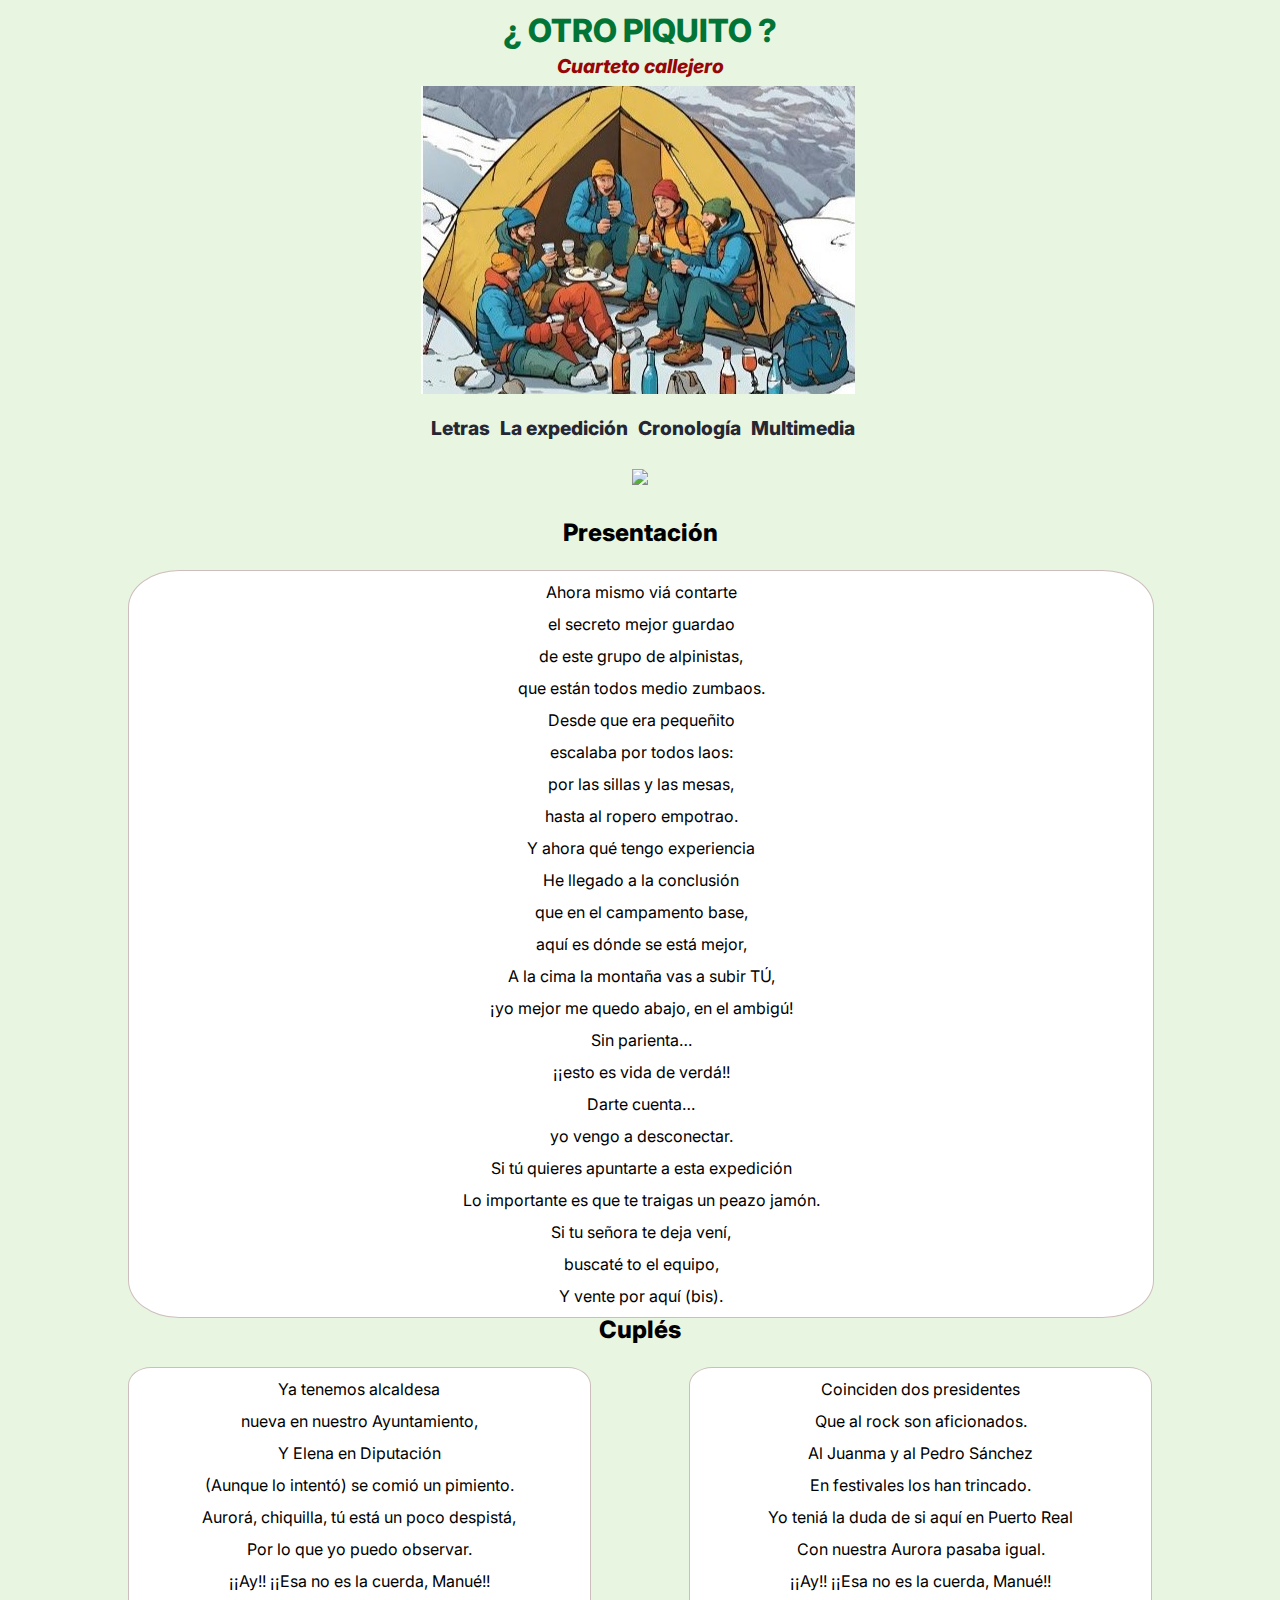
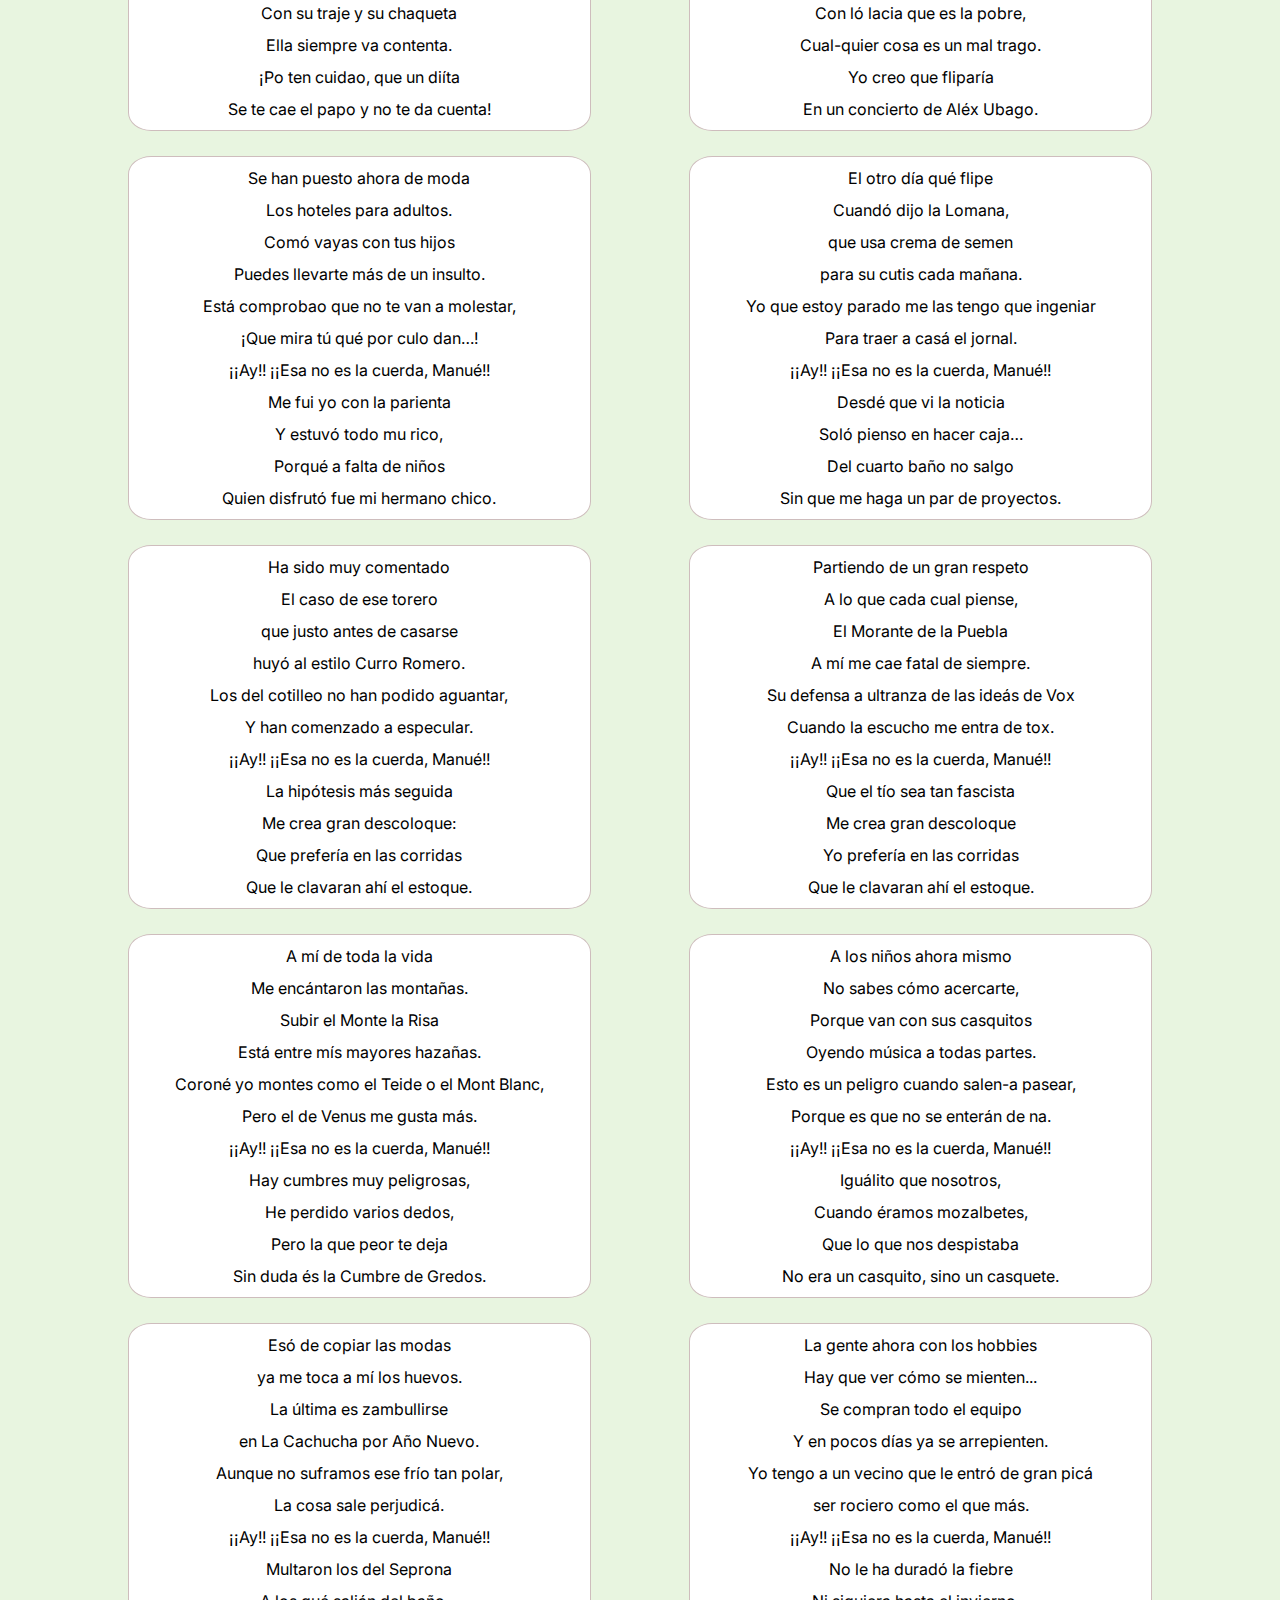
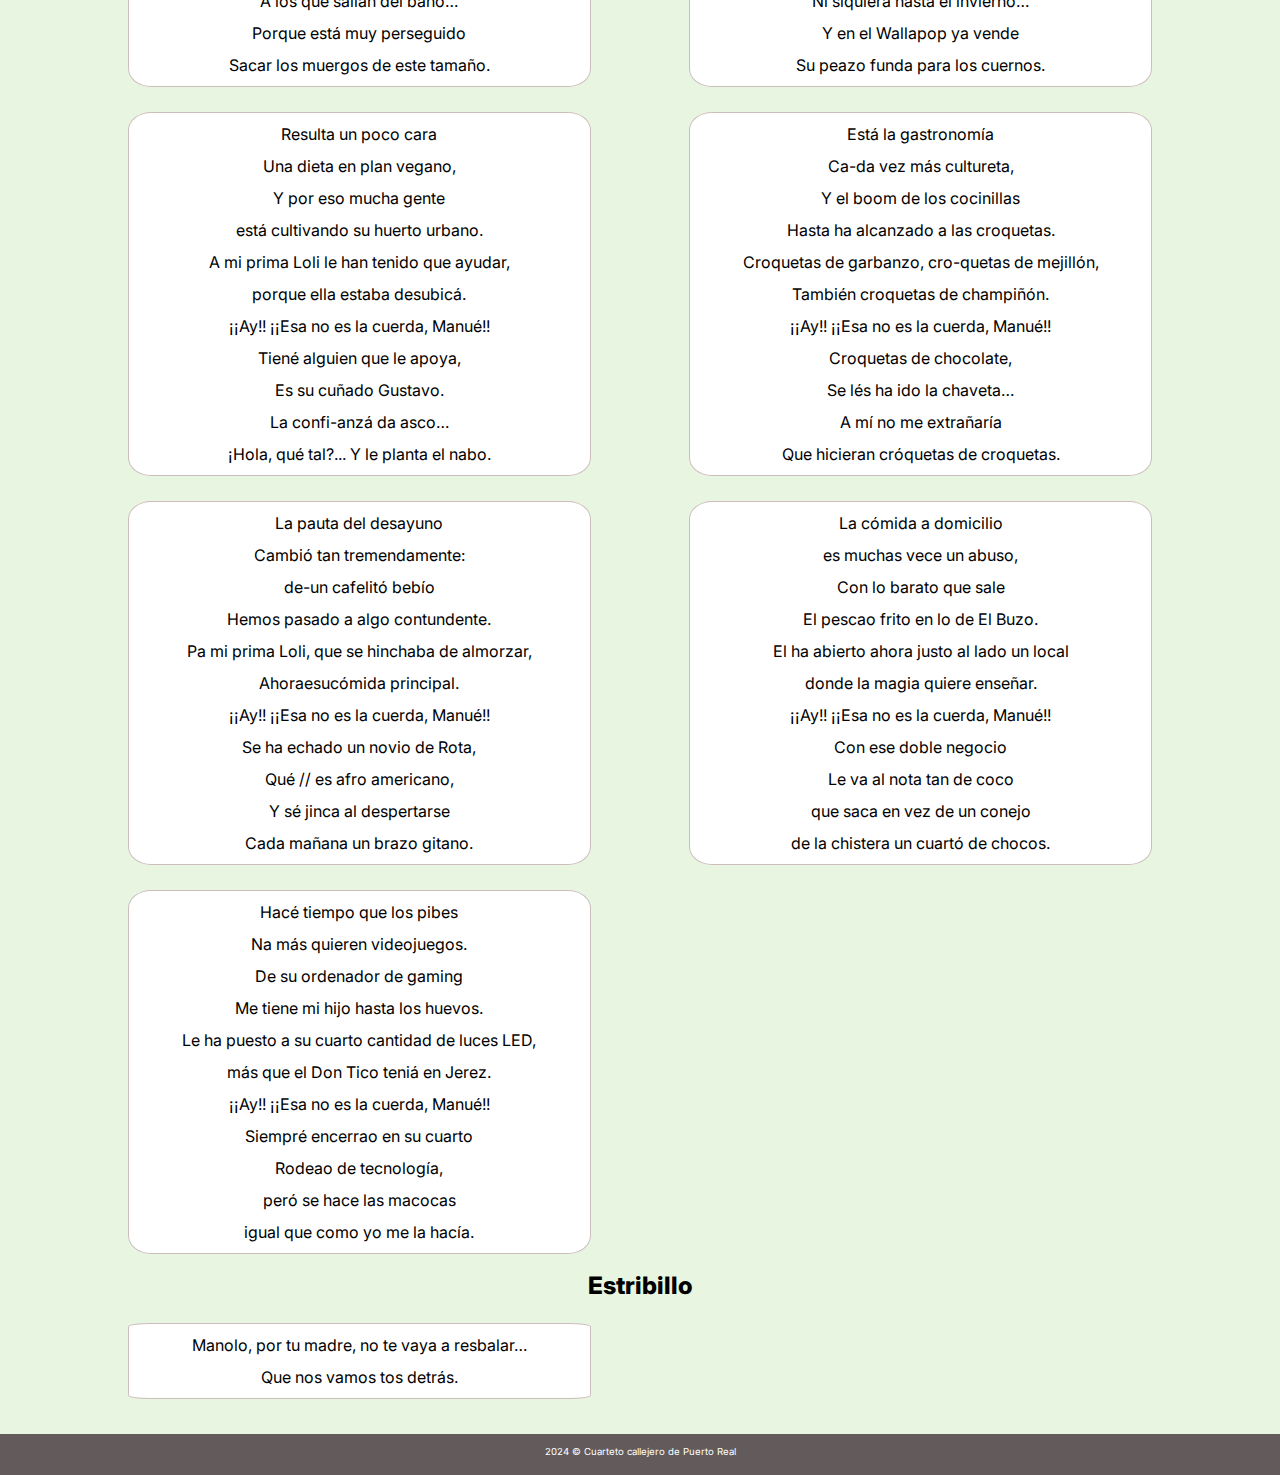
==== index.html @ a179213f "--" ====
<!DOCTYPE html>
<html lang="es">
<head>
    <meta charset="UTF-8">
    <title>Cuarteto callejero de Puerto Real.</title>
    <meta name="description" content = "Cuarteto callejero de Puerto Real.">

    <meta name="viewport" content="width=device-width, initial-scale=1">
    <link rel="stylesheet" href="css/estilos.css">

    <!--Google fonts-->
    <link rel="preconnect" href="https://fonts.googleapis.com">
    <link rel="preconnect" href="https://fonts.gstatic.com" crossorigin>
    <link href="https://fonts.googleapis.com/css2?family=Inter:wght@400;700;800&display=swap" rel="stylesheet">
                
</head>

<body>
<header>
    <div id="logo">
        <h1>¿ OTRO PIQUITO ?</h1>
        <h1 id="cuarteto">Cuarteto callejero</h1>
        <a href="index.html"><img src="img/Logo.jpg"></a>
    </div>
    <nav>
        <ul>
            <li><a href="index.html">Letras</a></li>
            <li><a href="componentes.html">La expedición</a></li>
            <li><a href="/">Cronología</a></li>
            <li><a href="/">Multimedia</a></li>
        </ul>    
    </nav>

    <div>
        <a href="https://www.fidesalud.es" target="_blan"><img src="img/fidesalud.jpg"></a>
    </div>
</header>
<main>
    <h2>Presentación</h2>       
    <div class="presentacion">
            <p>Ahora mismo viá contarte<br>
                el secreto mejor guardao<br>
                de este grupo de alpinistas,<br> 
                que están todos medio zumbaos.<br>
                Desde que era pequeñito<br>
                escalaba por todos laos:<br>
                por las sillas y las mesas,<br>
                hasta al ropero empotrao.<br>
                Y ahora qué tengo experiencia<br> 
                He llegado a la conclusión<br>
                que en el campamento base,<br>
                aquí es dónde se está mejor,<br>
                A la cima la montaña vas a subir TÚ,<br>
                ¡yo mejor me quedo abajo, en el ambigú!<br>
                Sin parienta…<br>
                ¡¡esto es vida de verdá!!<br>
                Darte cuenta…<br>
                yo vengo a desconectar.<br>
                Si tú quieres apuntarte a esta expedición<br>
                Lo importante es que te traigas un peazo jamón.<br> 
                Si tu señora te deja vení,<br>
                buscaté to el equipo,<br>
                Y vente por aquí (bis).                
            </p>
    </div>
   

    <h2>Cuplés</h2>       
    <div class="index-referente-container">
        <div class="index-referente">
            <p>Ya tenemos alcaldesa<br>
                nueva en nuestro Ayuntamiento,<br>
                Y Elena en Diputación<br>
                (Aunque lo intentó) se comió un pimiento.<br>
                Aurorá, chiquilla, tú está un poco despistá,<br>
                Por lo que yo puedo observar.<br>
                ¡¡Ay!! ¡¡Esa no es la cuerda, Manué!!<br>
                Con su traje y su chaqueta<br>
                Ella siempre va contenta.<br>
                ¡Po ten cuidao, que un diíta<br>
                Se te cae el papo y no te da cuenta!
            </p>
        </div>
    
        <div class="index-referente">
            <p>Coinciden dos presidentes<br>
                Que al rock son aficionados.<br>
                Al Juanma y al Pedro Sánchez<br>
                En festivales los han trincado.<br>
                Yo teniá la duda de si aquí en Puerto Real<br>
                Con nuestra Aurora pasaba igual.<br>
                ¡¡Ay!! ¡¡Esa no es la cuerda, Manué!!<br>
                Con ló lacia que es la pobre,<br>
                Cual-quier cosa es un mal trago.<br>
                Yo creo que fliparía<br>
                En un concierto de Aléx Ubago.                
            </p>
        </div>
    
        <div class="index-referente">
            <p>Se han puesto ahora de moda<br>
                Los hoteles para adultos.<br>
                Comó vayas con tus hijos<br>
                Puedes llevarte más de un insulto.<br>
                Está comprobao que no te van a molestar,<br>
                ¡Que mira tú qué por culo dan…!<br>
                ¡¡Ay!! ¡¡Esa no es la cuerda, Manué!!<br>
                Me fui yo con la parienta<br>
                Y estuvó todo mu rico,<br>
                Porqué a falta de niños<br>
                Quien disfrutó fue mi hermano chico.                
            </p>
        </div>
    
        <div class="index-referente">
            <p>El otro día qué flipe<br>
                Cuandó dijo la Lomana,<br>
                que usa crema de semen<br>
                para su cutis cada mañana.<br>
                Yo que estoy parado me las tengo que ingeniar<br>
                Para traer a casá el jornal.<br>
                ¡¡Ay!! ¡¡Esa no es la cuerda, Manué!!<br>
                Desdé que vi la noticia<br>
                Soló pienso en hacer caja…<br>
                Del cuarto baño no salgo<br>
                Sin que me haga un par de proyectos. <br>               
            </p>
        </div>
  
        <div class="index-referente">
            <p>Ha sido muy comentado<br>
                El caso de ese torero<br>
                que justo antes de casarse<br>
                huyó al estilo Curro Romero.<br>
                Los del cotilleo no han podido aguantar,<br>
                Y han comenzado a especular.<br>
                ¡¡Ay!! ¡¡Esa no es la cuerda, Manué!!<br>
                La hipótesis más seguida<br>
                Me crea gran descoloque:<br>
                Que prefería en las corridas<br>
                Que le clavaran ahí el estoque.                
            </p>
        </div>
    
        <div class="index-referente">
            <p>Partiendo de un gran respeto<br>
                A lo que cada cual piense,<br>
                El Morante de la Puebla<br>
                A mí me cae fatal de siempre.<br>
                Su defensa a ultranza de las ideás de Vox<br>
                Cuando la escucho me entra de tox.<br>
                ¡¡Ay!! ¡¡Esa no es la cuerda, Manué!!<br>
                Que el tío sea tan fascista<br>
                Me crea gran descoloque<br>
                Yo prefería en las corridas<br>
                Que le clavaran ahí el estoque.               
            </p>
        </div>
    
        <div class="index-referente">
            <p>A mí de toda la vida<br>
                Me encántaron las montañas.<br>
                Subir el Monte la Risa<br>
                Está entre mís mayores hazañas.<br>
                Coroné yo montes como el Teide o el Mont Blanc,<br>
                Pero el de Venus me gusta más.<br>
                ¡¡Ay!! ¡¡Esa no es la cuerda, Manué!!<br>
                Hay cumbres muy peligrosas,<br>
                He perdido varios dedos,<br>
                Pero la que peor te deja<br>
                Sin duda és la Cumbre de Gredos.                
            </p>
        </div>
    
        <div class="index-referente">
            <p>A los niños ahora mismo<br>
                No sabes cómo acercarte,<br>
                Porque van con sus casquitos<br>
                Oyendo música a todas partes.<br>
                Esto es un peligro cuando salen-a pasear,<br>
                Porque es que no se enterán de na.<br>
                ¡¡Ay!! ¡¡Esa no es la cuerda, Manué!!<br>
                Iguálito que nosotros,<br>
                Cuando éramos mozalbetes,<br>
                Que lo que nos despistaba<br>
                No era un casquito, sino un casquete.   
            </p>
        </div>
    
        <div class="index-referente">
            <p>Esó de copiar las modas<br>
                ya me toca a mí los huevos.<br>
                La última es zambullirse<br>
                en La Cachucha por Año Nuevo.<br>
                Aunque no suframos ese frío tan polar,<br>
                La cosa sale perjudicá.<br>
                ¡¡Ay!! ¡¡Esa no es la cuerda, Manué!!<br>
                Multaron los del Seprona<br>
                A los qué salián del baño…<br>
                Porque está muy perseguido<br>
                Sacar los muergos de este tamaño.              
            </p>
        </div>
    
        <div class="index-referente">
            <p>La gente ahora con los hobbies<br>
                Hay que ver cómo se mienten...<br>
                Se compran todo el equipo<br>
                Y en pocos días ya se arrepienten.<br>
                Yo tengo a un vecino que le entró de gran picá<br>
                ser rociero como el que más.<br>
                ¡¡Ay!! ¡¡Esa no es la cuerda, Manué!!<br>
                No le ha duradó la fiebre<br>
                Ni siquiera hasta el invierno…<br>
                Y en el Wallapop ya vende<br>
                Su peazo funda para los cuernos.                
            </p>
        </div>
    
        <div class="index-referente">
            <p>Resulta un poco cara<br>
                Una dieta en plan vegano,<br>
                Y por eso mucha gente<br>
                está cultivando su huerto urbano.<br>
                A mi prima Loli le han tenido que ayudar,<br>
                porque ella estaba desubicá.<br>
                ¡¡Ay!! ¡¡Esa no es la cuerda, Manué!!<br>
                Tiené alguien que le apoya,<br>
                Es su cuñado Gustavo.<br>
                La confi-anzá da asco…<br>
                ¡Hola, qué tal?... Y le planta el nabo.                                
            </p>
        </div>
    
        <div class="index-referente">
            <p>Está la gastronomía<br>
                Ca-da vez más cultureta,<br>
                Y el boom de los cocinillas<br>
                Hasta ha alcanzado a las croquetas.<br>
                Croquetas de garbanzo, cro-quetas de mejillón,<br>
                También croquetas de champiñón.<br>
                ¡¡Ay!! ¡¡Esa no es la cuerda, Manué!!<br>
                Croquetas de chocolate,<br>
                Se lés ha ido la chaveta…<br>
                A mí no me extrañaría<br>
                Que hicieran cróquetas de croquetas.                      
            </p>
        </div>
    
        <div class="index-referente">
            <p>La pauta del desayuno<br>
                Cambió tan tremendamente:<br>
                de-un cafelitó bebío<br>
                Hemos pasado a algo contundente.<br>
                Pa mi prima Loli, que se hinchaba de almorzar,<br>
                Ahoraesucómida principal.<br>
                ¡¡Ay!! ¡¡Esa no es la cuerda, Manué!!<br>
                Se ha echado un novio de Rota,<br>
                Qué // es afro americano,<br>
                Y sé jinca al despertarse<br>
                Cada mañana un brazo gitano.                      
            </p>
        </div>
   
        <div class="index-referente">
            <p>La cómida a domicilio<br>
                es muchas vece un abuso,<br>
                Con lo barato que sale<br>
                El pescao frito en lo de El Buzo.<br>
                El ha abierto ahora justo al lado un local<br>
                donde la magia quiere enseñar.<br>
                ¡¡Ay!! ¡¡Esa no es la cuerda, Manué!!<br>
                Con ese doble negocio<br>
                Le va al nota tan de coco<br>
                que saca en vez de un conejo<br>
                de la chistera un cuartó de chocos.                
            </p>
        </div>
    
        <div class="index-referente">
            <p>Hacé tiempo que los pibes<br>
                Na más quieren videojuegos.<br>
                De su ordenador de gaming<br>
                Me tiene mi hijo hasta los huevos.<br>
                Le ha puesto a su cuarto cantidad de luces LED,<br>
                más que el Don Tico teniá en Jerez.<br>
                ¡¡Ay!! ¡¡Esa no es la cuerda, Manué!!<br>
                Siempré encerrao en su cuarto<br>
                Rodeao de tecnología,<br>
                peró se hace las macocas<br>
                igual que como yo me la hacía.                         
            </p>
        </div>
    </div>

    <h2>Estribillo</h2>       
    <div class="index-referente-container">
        <div class="index-referente">
            <p>Manolo, por tu madre, no te vaya a resbalar…<br>
                Que nos vamos tos detrás.
            </p>
        </div>
    </div>

</main>
    
<footer>
    <div id="copyright">
        <p>2024 © Cuarteto callejero de Puerto Real</p>
    </div>
</footer>

</body>
</html>
---- css/estilos.css ----
/* La fuente Gill Sans MT se usa en las imagenes en formato svg "logo-ciencia-tecnologia.svg" y "logo-ciencia-tecnologia-white.svg"  */
@font-face {
    font-family: "Gill Sans MT";
    src: url("https://fonts.cdnfonts.com/s/56141/GIL_____.woff");
}

/**                  Ajustes iniciales                  **/
html {
    font-family: 'Inter', sans-serif;
    font-size: 16px;
    line-height: 1.5rem;
    background-color: #e8f5e0;
}

* {
    padding: 0;
    margin: 0;
}

header, main, footer {
    padding: 15px;
}

li {
    list-style: none;
}

a {
    text-decoration: none;
}

img {
    max-width: 100%;
}

h1 {
    color: rgb(2, 117, 54);
    font-size: 2rem;
    text-align: center;
    font-weight: 800;
    line-height: 1em;
    margin-bottom: 10px;
}

#cuarteto {
    font-style: italic;
    font-size: 1.2em;
    color: rgb(150, 6, 6);
}

h2 {
    font-weight: 800;
    text-align: center;
}
/**                    Fin Ajustes iniciales               **/


/**                          Header                       **/
header {
    text-align: center;
}

#logo img {
    margin-right: 5px;
}

#logo p {
    font-size: 2.5em;
    font-family: 'Gill Sans', 'Gill Sans MT', Calibri, 'Trebuchet MS', sans-serif;
    color: #f10915;
    font-weight: 800;
}


#logo a:link, a:visited {
    color: rgb(0,0,0);
    font-weight: 800;
}

header>nav {
    font-size: 1.2rem;
    margin-top: 15px;
    margin-bottom: 25px;
    line-height: 1.7rem;
}

header>nav a:link, header>nav a:visited {
    color: rgb(38, 39, 51);
    font-weight: 800;
}

header>nav a:hover {
    color: rgb(245, 157, 35);
}

@media screen and (min-width: 720px) {
    header, main {
        width: 80%;
        margin: 0 auto;
    }
}
  
header li {
    display: inline;
    margin-left: 5px;
}


/**                        Fin Header               **/



/**                       Footer                    **/
footer {
    padding-top: 10px;
    padding-bottom: 10px;
    text-align: center;
    color: rgb(255,255,255);
    background-color: rgb(99, 91, 91);
}

footer a:link, footer a:visited {
    color: rgb(255, 255, 255);
}

footer a:hover {
    color: rgb(245, 157, 35);
}

footer p.correo {
    font-size: 0.8rem;
}

footer p.boletin {
    margin: 25px 0px;
}

footer input[type="email"] {
    font-size: 1em;
    text-align: center;
    color: white;
    background: rgb(116, 108, 108);
    border: 0;
    width: 100%;
    max-width: 450px;
}

hr {
    color: white;
    width: 100%;
    max-width: 450px;
    margin: 10px auto;
}

label {
    font-size: 0.9rem;
}

footer ul {
    margin: 20px auto;
    font-size: 0.8rem;
    font-weight: normal;
}

#copyright {
    font-size: 0.6rem;
    line-height: 1rem;
}

#copyright p {
    margin-bottom: 5px;
}

@media screen and (min-width: 720px) {
    footer li {
        display: inline;
        margin-left: 15px;
    }
}


/**                     Fin Footer                **/



/**                    index.html                 **/
.box-container {
    margin-bottom: 50px;
}

.box1 {
    background: rgb(240, 93, 80);
    text-align: center;
    vertical-align: middle;
}

.logo-container {
    width: 70%;
    margin: 0 auto;
}

.box2 {
    background: rgb(245, 157, 35);
    color: black;
    padding: 15px 10px 30px 10px;
}

.box2 > p {
    font-size: 1.1rem;
    margin-top: 20px;
}

.index-referente-container {
    margin: 0px 0px 20px 0px;
    display: flex;
    align-items: center;
    justify-content: space-between;
    flex-wrap: wrap;
}

.presentacion {
    background-color: white;
    border: 1px solid rgb(206, 189, 189);
    border-radius: 5%;
    width: 100%;
    margin-top: 25px;
    text-align: center;
    line-height: 2rem;
    padding-top: 5px;
    padding-bottom: 5px;
    align-items: center;
}

.index-referente {
    background-color: white;
    border: 1px solid rgb(206, 189, 189);
    border-radius: 5%;
    width: 100%;
    margin-top: 25px;
    text-align: center;
    line-height: 2rem;
    padding-top: 5px;
    padding-bottom: 5px;
}

.index-referente .disciplina {
    font-size: 0.8rem;
    line-height: 1rem;
}

.index-referente .nombre {
    font-weight: 700;
}

.index-referente a:link, .index-referente a:visited {
    color: rgb(93, 95, 121);
}

.index-referente a:hover {
    color: rgb(245, 157, 35);
}

@media screen and (min-width: 700px) {          /* Diseño para tablets (> 700 px de ancho)   */
    .index-referente {
        width: 45%;
    }

    .index-referente .nombre {
        font-size: 0.9rem;
    }
}

@media screen and (min-width: 1200px) {         /* Diseño para ordenadores (> 1200 px de ancho)   */
    .box-container {
        display: flex;
    }

    .box1 {
        flex: 1;
    }

    .logo-container {
        width: 100%;
        margin: 0 auto;
    }
    
    .box2 {
        flex: 2;
        padding: 60px 35px;
    }

    .box2 h2 {
        font-size: 2.5rem;
        text-align: left;
        margin-bottom: 35px;
    }

}

/**               fin index.html                **/




/**                referentes.html               **/
.referentes > nav {
    text-align: center;
    margin-bottom: 20px;
}

.referentes > nav li {
    display: inline;
    color: rgb(245, 157, 35);
    margin-left: 6px;
}

.referentes > nav li::before {              /* punto separador de los elementos del menu */
    margin-left: -5px;
    padding-right: 5px;
    content:"\25CF";
    font-size: 0.6em;
    position: relative;
    top: -0.2em;
}

.referentes > nav li:first-child::before {
    content:"";
}

.referentes > nav a:link, .referentes > nav a:visited {
    font-size: 0.8rem;
    font-weight: 800;
    color: rgb(245, 157, 35);
}

.referentes > nav a:hover {
    color: rgb(93, 95, 121);
}

.referente {
    margin-bottom: 40px;
    color: rgb(93, 95, 121);
}

.referente .r-orden {
    margin-bottom: 15px;
    font-size: 2.5rem;
    color: rgb(240, 93, 80);
    font-weight: 800;
}

.referente .r-disciplina, .referente .r-fecha {
    font-size: 0.7rem;
    font-weight: 700;
}

.referente .r-nombre {
    font-weight: 700;
    line-height: 1rem;
}

.referente .r-imagen {
    margin-top: 5px;
    margin-bottom: 10px;
}

.referente .r-detalle, .r-enlace {
    font-size: 0.9rem;
    line-height: 1.2rem;
    margin-top: 8px;
}

.referente .r-enlace a:link, .referente .r-enlace a:visited {
    color:  rgb(245, 157, 35);
}

.referente .r-enlace a:hover {
    color: rgb(93, 95, 121);
}

@media screen and (min-width: 700px) {          /* Diseño para tablets (> 700 px de ancho)   */
    .referente {
        display: flex;
    }

    .ref-1 {
        flex: 1;
        padding-top: 10px;
        padding-right: 5px;
    }

    .ref-2 {
        flex: 1;
    }

    .ref-3 {
        flex: 2;
        margin: auto 0px;
        padding-left: 10px;
    }

}

@media screen and (min-width: 1200px) {         /* Diseño para ordenadores (> 1200 px de ancho)   */
    .referentes {
        display: flex;
    }

    .referentes nav {
        flex: 1;
    }

    .referentes > nav li::before {              /* punto separador de los elementos del menu */
        content:"";
    }

    .referentes .referente-container {
        flex: 4;
    }

    .referentes nav li {
        display: block;
        text-align: left;
    }

    .referente-container {
        padding: 0px;
    }
}
/**                     fin referentes.html                **/



/**                      11-de-febrero.html                **/
main > p {
    font-size: 0.9rem;
    color:rgb(93, 95, 121);
    margin-top: 20px;
}


blockquote {
    font-size: 0.9rem;
    margin-top: 30px;
    color: black;
    background-color: rgb(227, 228, 230);
    padding: 20px 20px;
}

blockquote .nota {
    font-size: 0.7rem;
    margin-top: 10px;
}

blockquote .nota .red {
    color: rgb(240, 93, 80);
    font-weight: 700;
    margin-right: 5px;
}


figure {
    margin-top: 30px;
    margin-bottom: 60px;
}

.video-container {
    position: relative;
    width: 100%;
    height: 0;
    padding-bottom: 56.25%;
}

.video {
    position: absolute;
    top: 0;
    left: 0;
    width: 100%;
    height: 100%;
}

figcaption {
    font-size: 0.7rem;
}


@media screen and (min-width: 1200px) {
    blockquote {
        width: 80%;
        margin: 20px auto;
    }
        
    figure {
        width: 60%;
        margin: 30px auto;
        margin-bottom: 60px;
    }

}
/**                  fin 11-de-febrero.html                **/




/**                     iniciativas.html                   **/
dl {
    color: rgb(93, 95, 121);
}

dt {
    font-size: 1.3rem;
    font-weight: 800;
    margin-bottom: 5px;
}

dt::before {
    margin-left: -10px;
    padding-right: 10px;
    content:"\25AA";
    font-size: 3em;
    position: relative;
    top: 0.2em;
    color: rgb(240, 93, 80);
}

dd {
    font-size: 0.9rem;
    margin-left: 25px;
    margin-bottom: 30px;
}

dd a:link, dd a:visited {
    color: rgb(245, 157, 35);
}

dd a:hover {
    color: rgb(93, 95, 121);
}
/**                     fin iniciativas.html                  **/
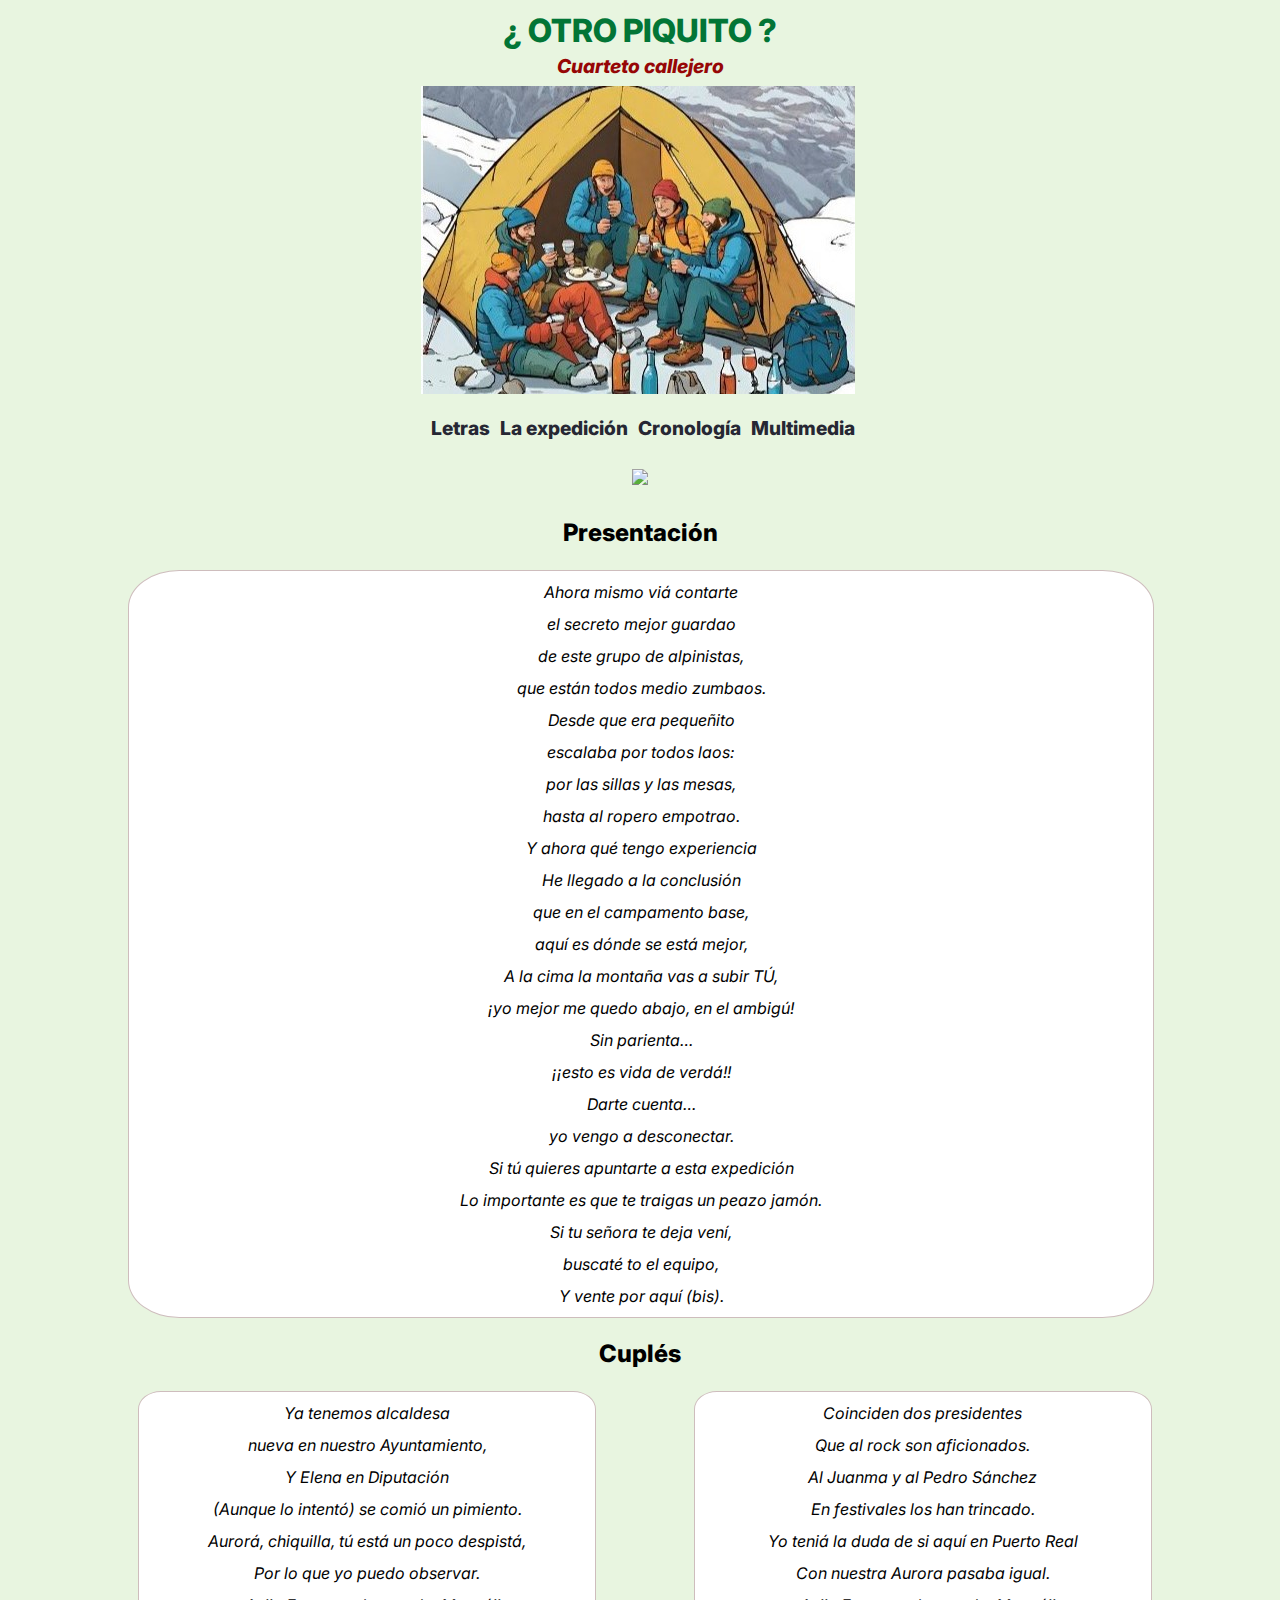
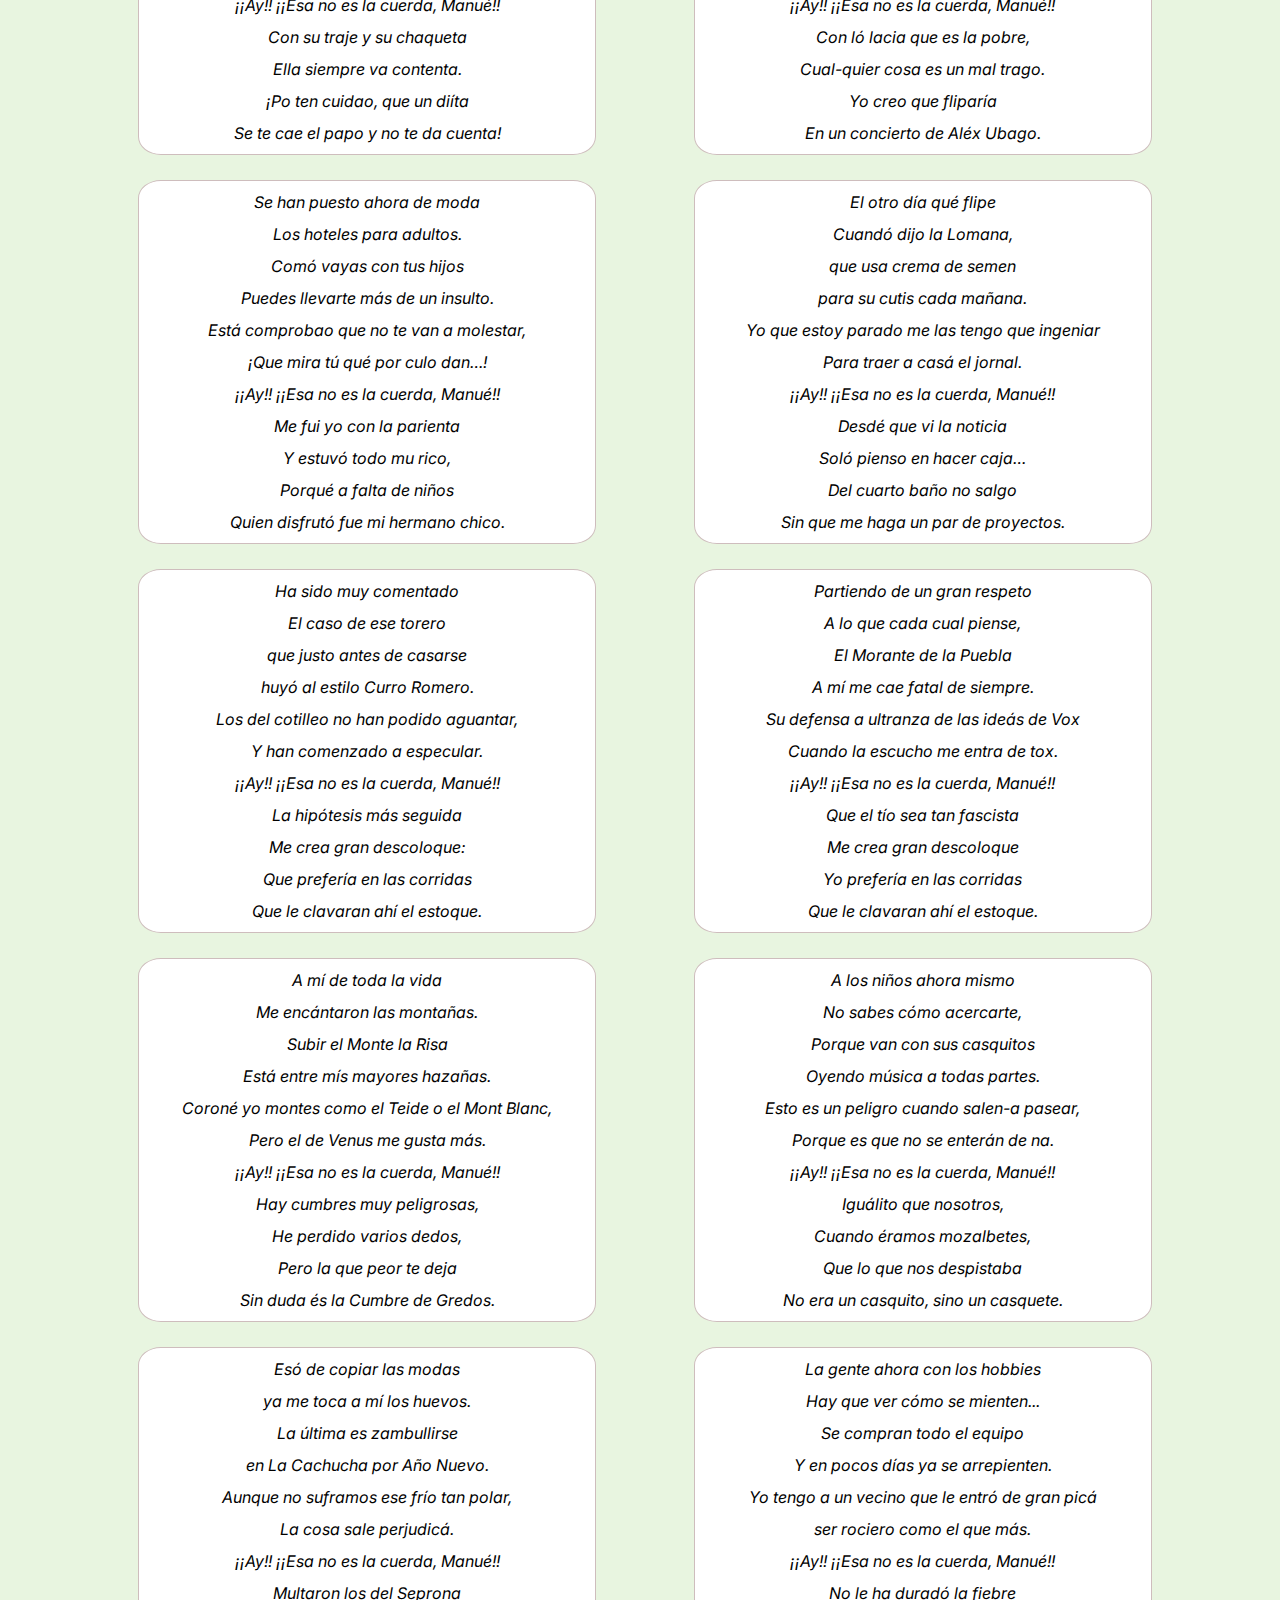
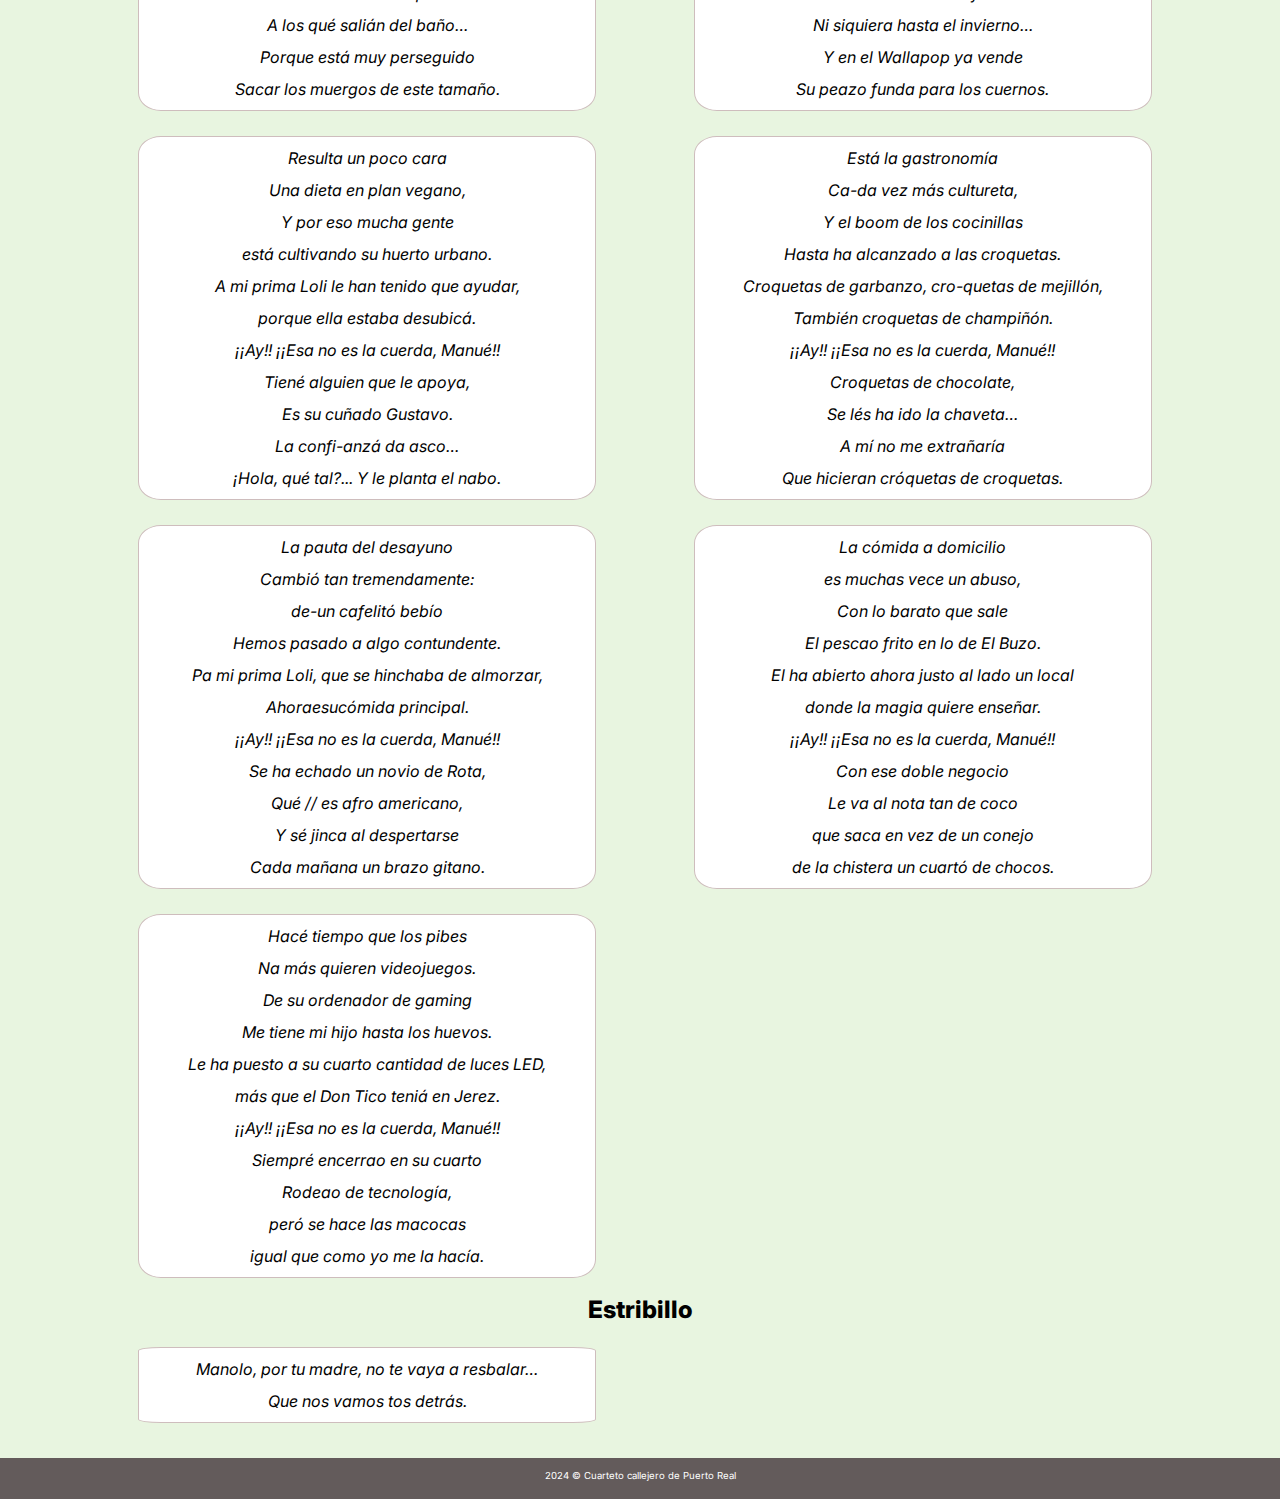
==== commit fbe79a41: "--" ====
--- a/index.html
+++ b/index.html
@@ -25,14 +25,14 @@
     <nav>
         <ul>
             <li><a href="index.html">Letras</a></li>
-            <li><a href="componentes.html">La expedición</a></li>
-            <li><a href="/">Cronología</a></li>
+            <li><a href="expedicion.html">La expedición</a></li>
+            <li><a href="cronologia.html">Cronología</a></li>
             <li><a href="/">Multimedia</a></li>
         </ul>    
     </nav>
 
     <div>
-        <a href="https://www.fidesalud.es" target="_blan"><img src="img/fidesalud.jpg"></a>
+        <a href="https://www.fidesalud.es" target="_blank"><img src="img/fidesalud.jpg"></a>
     </div>
 </header>
 <main>
@@ -63,8 +63,7 @@
                 Y vente por aquí (bis).                
             </p>
     </div>
-   
-
+    <br>
     <h2>Cuplés</h2>       
     <div class="index-referente-container">
         <div class="index-referente">
--- a/css/estilos.css
+++ b/css/estilos.css
@@ -211,11 +211,12 @@
 }
 
 .index-referente-container {
-    margin: 0px 0px 20px 0px;
+    margin: 0px 0px 20px 10px;
     display: flex;
     align-items: center;
     justify-content: space-between;
     flex-wrap: wrap;
+    font-style: italic;
 }
 
 .presentacion {
@@ -229,6 +230,7 @@
     padding-top: 5px;
     padding-bottom: 5px;
     align-items: center;
+    font-style: italic;
 }
 
 .index-referente {
@@ -504,29 +506,31 @@
 
 /**                     iniciativas.html                   **/
 dl {
-    color: rgb(93, 95, 121);
+    color: black;
+    margin-top: 20px;
+    margin-bottom: 20px;
 }
 
 dt {
-    font-size: 1.3rem;
-    font-weight: 800;
-    margin-bottom: 5px;
+    font-weight: bold;
+    font-size: 1.2rem;
 }
 
 dt::before {
-    margin-left: -10px;
+    margin-left: -5px;
     padding-right: 10px;
     content:"\25AA";
-    font-size: 3em;
+    font-size: 2.2em;
     position: relative;
     top: 0.2em;
-    color: rgb(240, 93, 80);
+    color: rgb(4, 102, 53);
 }
 
 dd {
     font-size: 0.9rem;
-    margin-left: 25px;
-    margin-bottom: 30px;
+    margin-left: 20px;
+    margin-bottom: 5px;
+    font-style: italic;
 }
 
 dd a:link, dd a:visited {
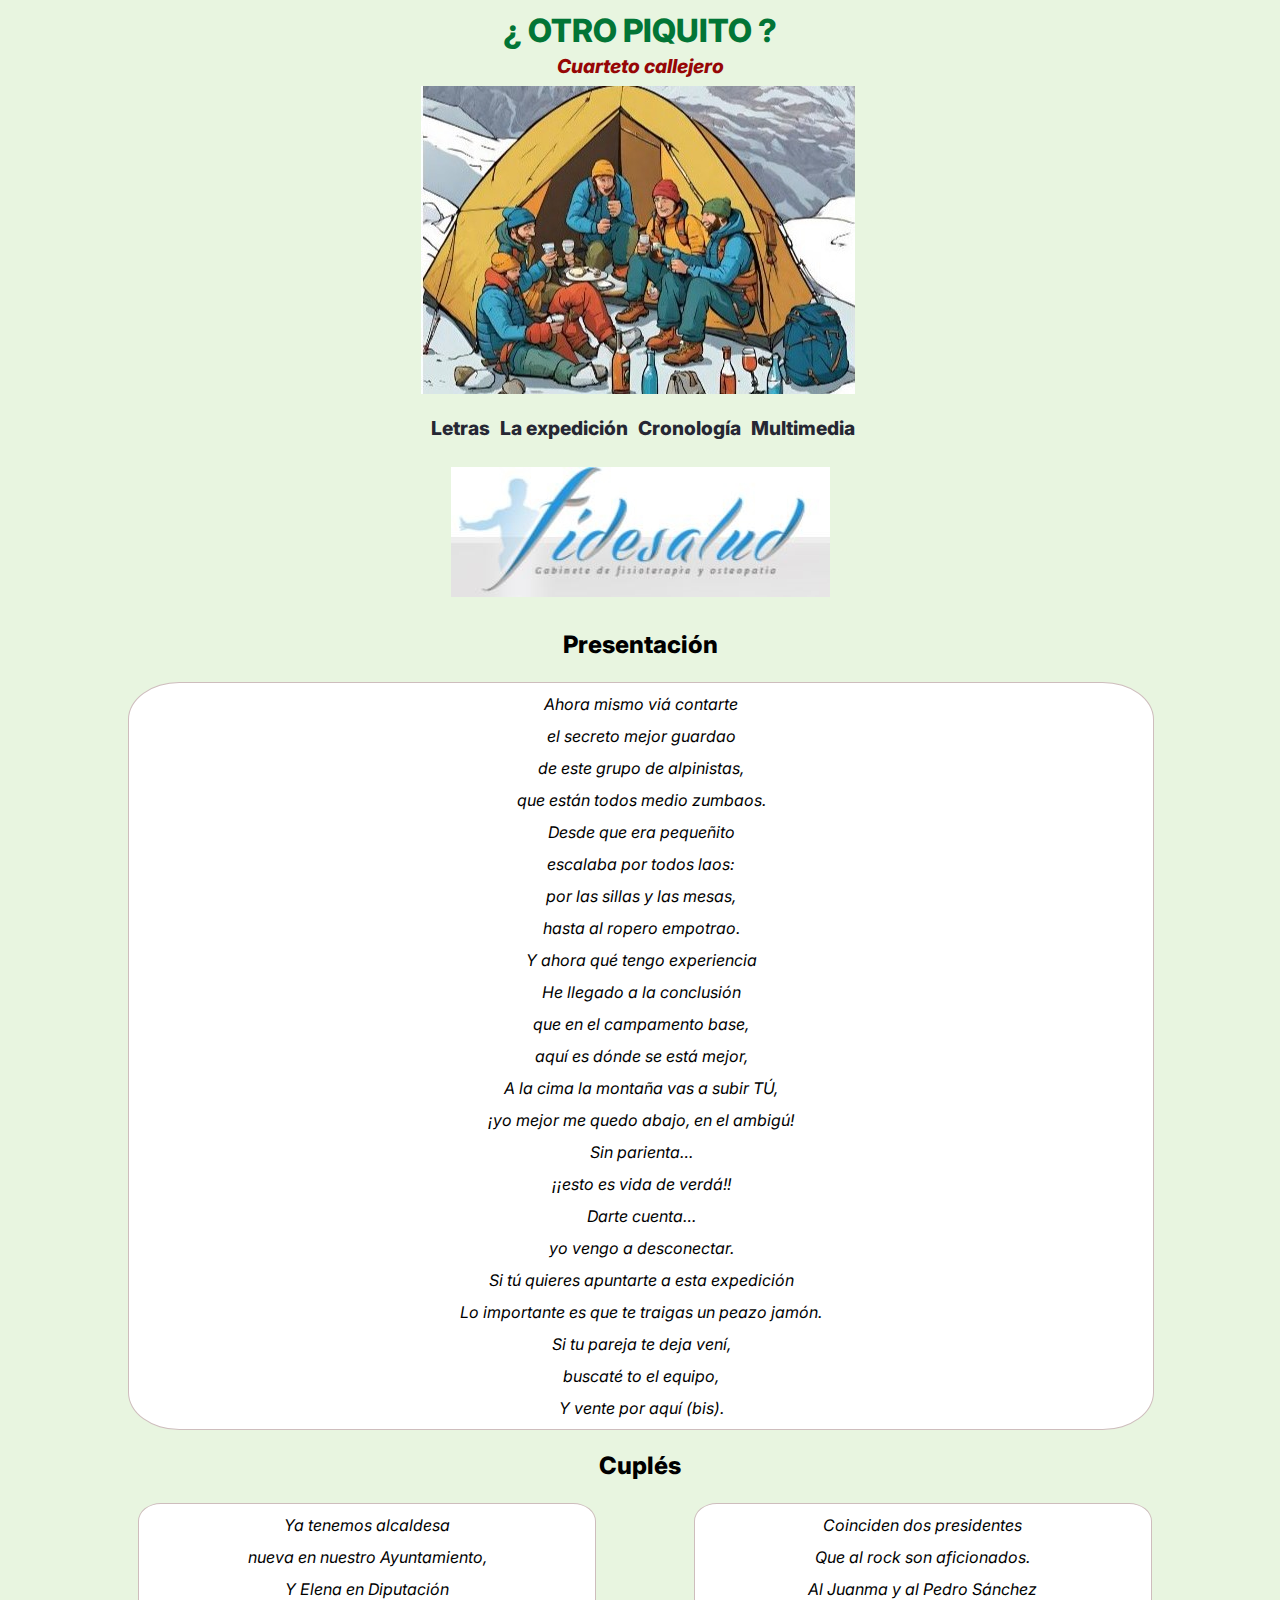
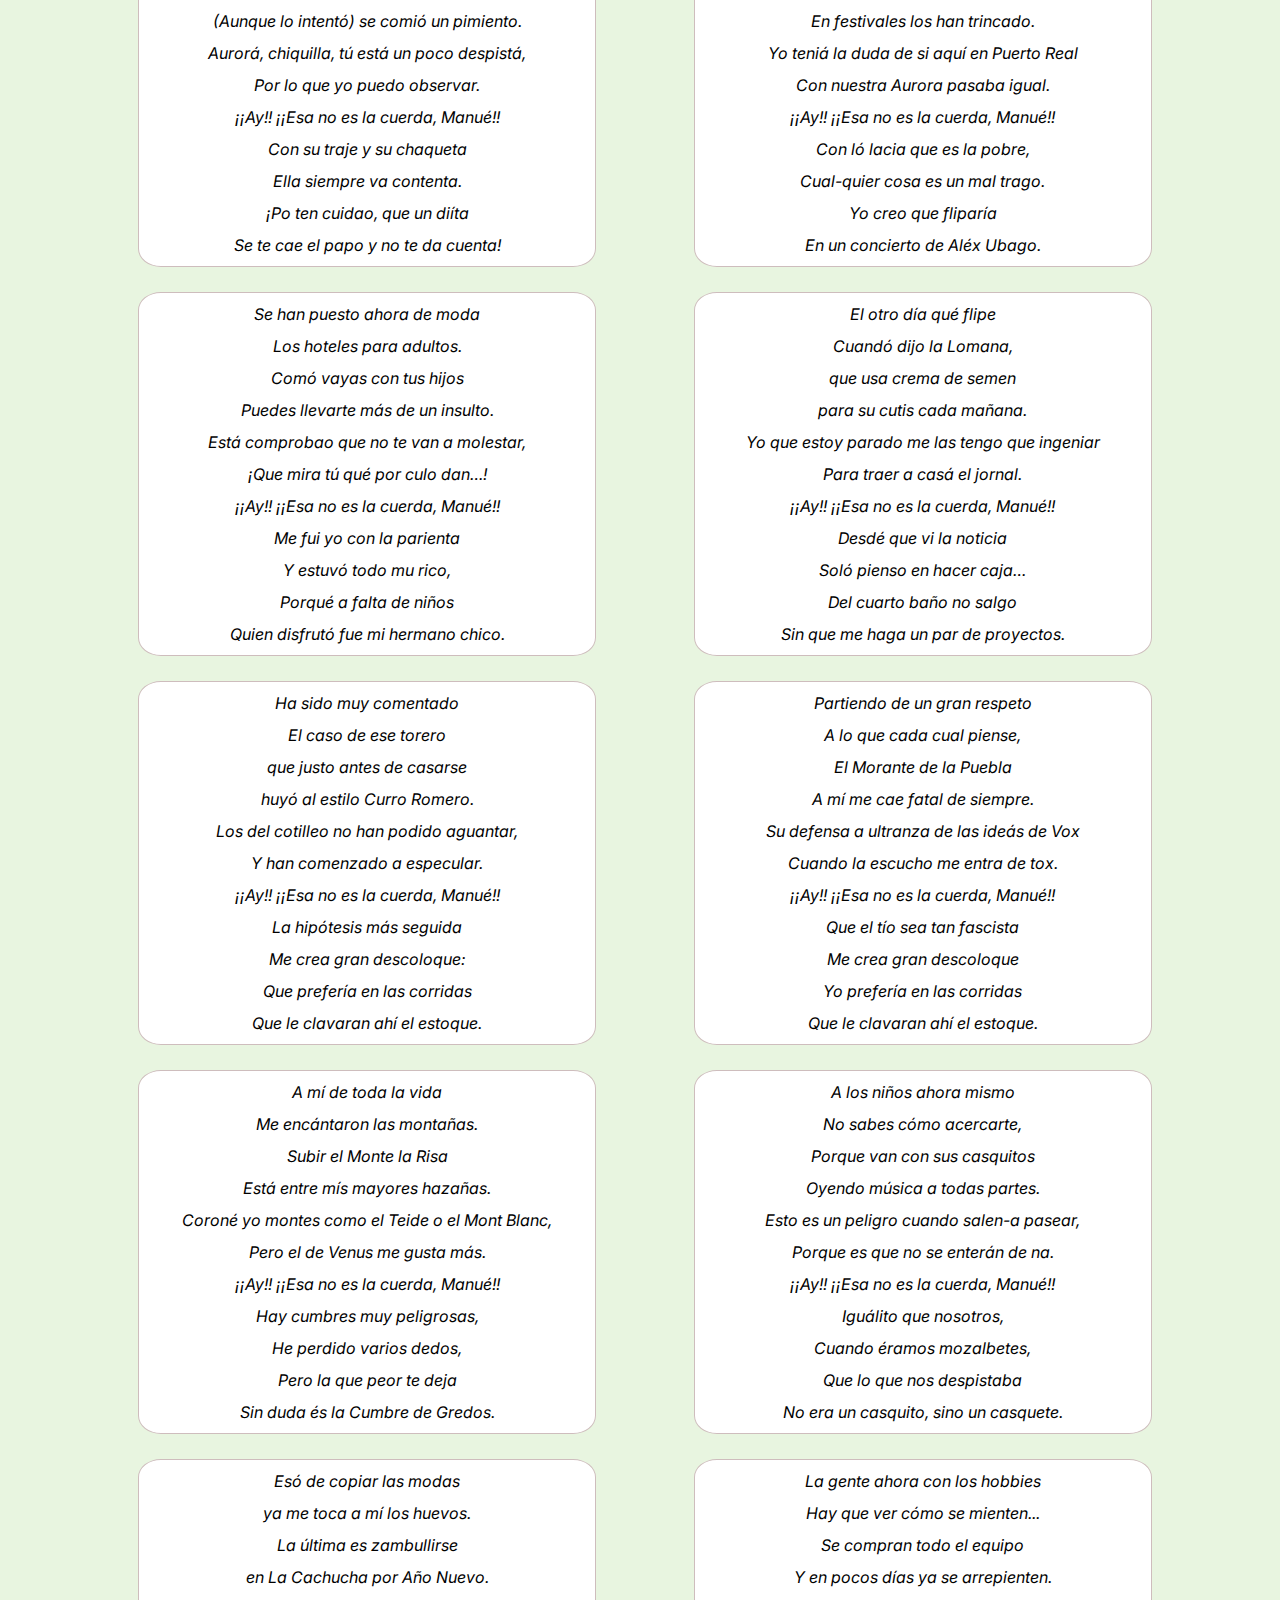
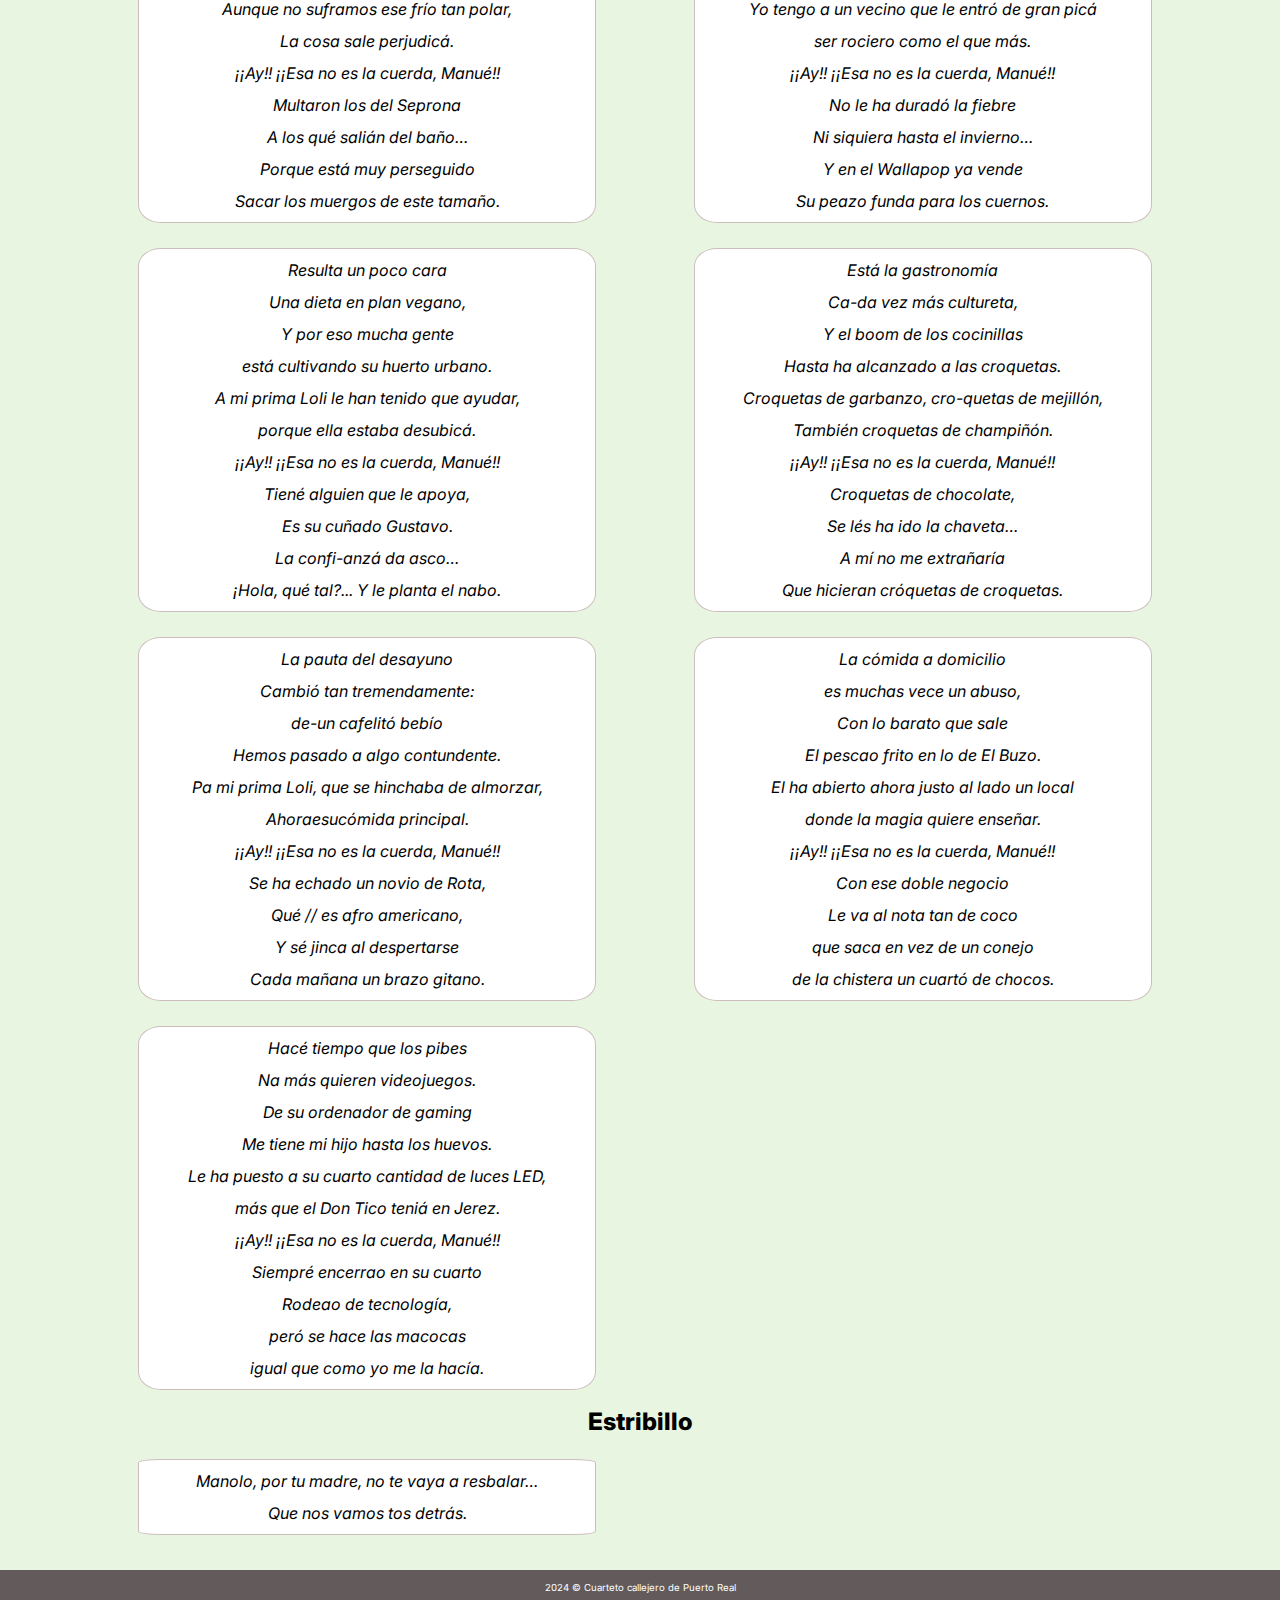
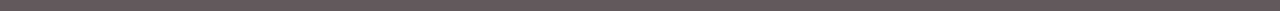
==== commit 01a4fab7: "-" ====
--- a/index.html
+++ b/index.html
@@ -27,7 +27,7 @@
             <li><a href="index.html">Letras</a></li>
             <li><a href="expedicion.html">La expedición</a></li>
             <li><a href="cronologia.html">Cronología</a></li>
-            <li><a href="/">Multimedia</a></li>
+            <li><a href="multimedia.html">Multimedia</a></li>
         </ul>    
     </nav>
 
@@ -58,7 +58,7 @@
                 yo vengo a desconectar.<br>
                 Si tú quieres apuntarte a esta expedición<br>
                 Lo importante es que te traigas un peazo jamón.<br> 
-                Si tu señora te deja vení,<br>
+                Si tu pareja te deja vení,<br>
                 buscaté to el equipo,<br>
                 Y vente por aquí (bis).                
             </p>
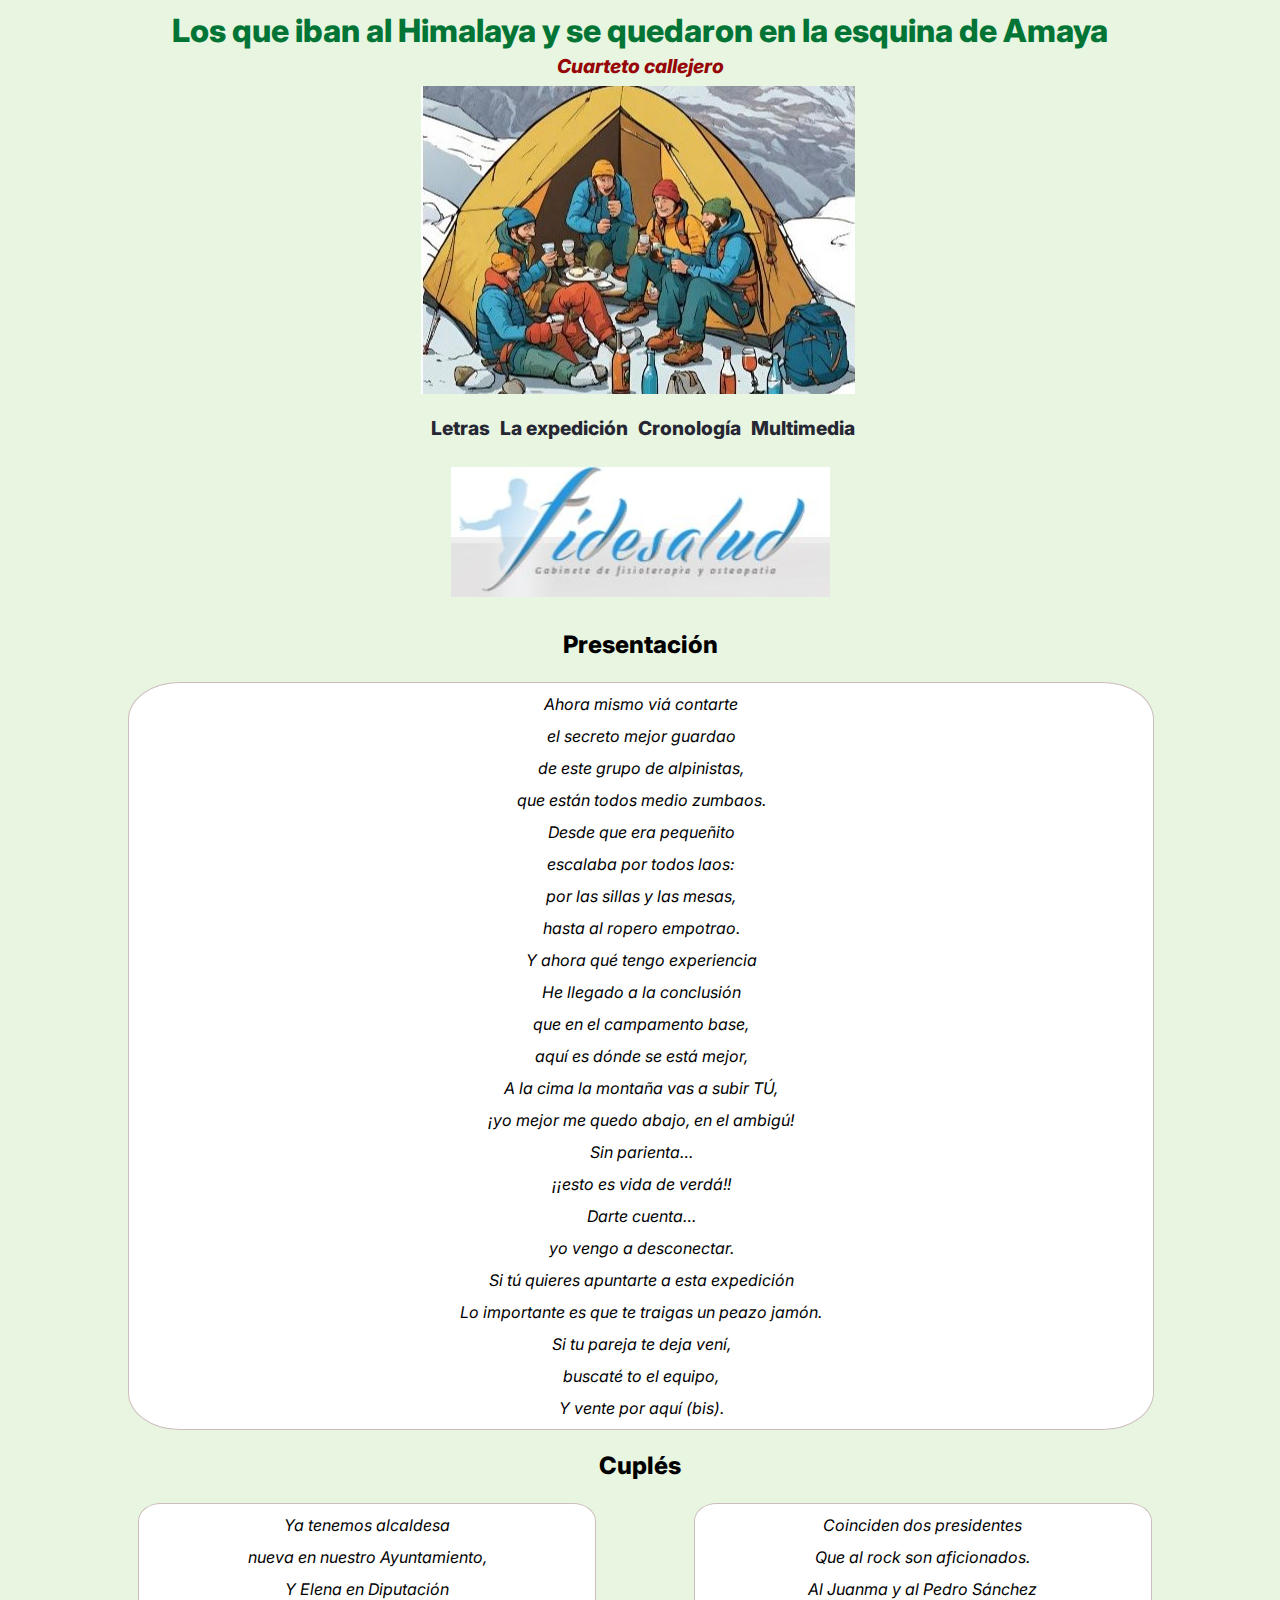
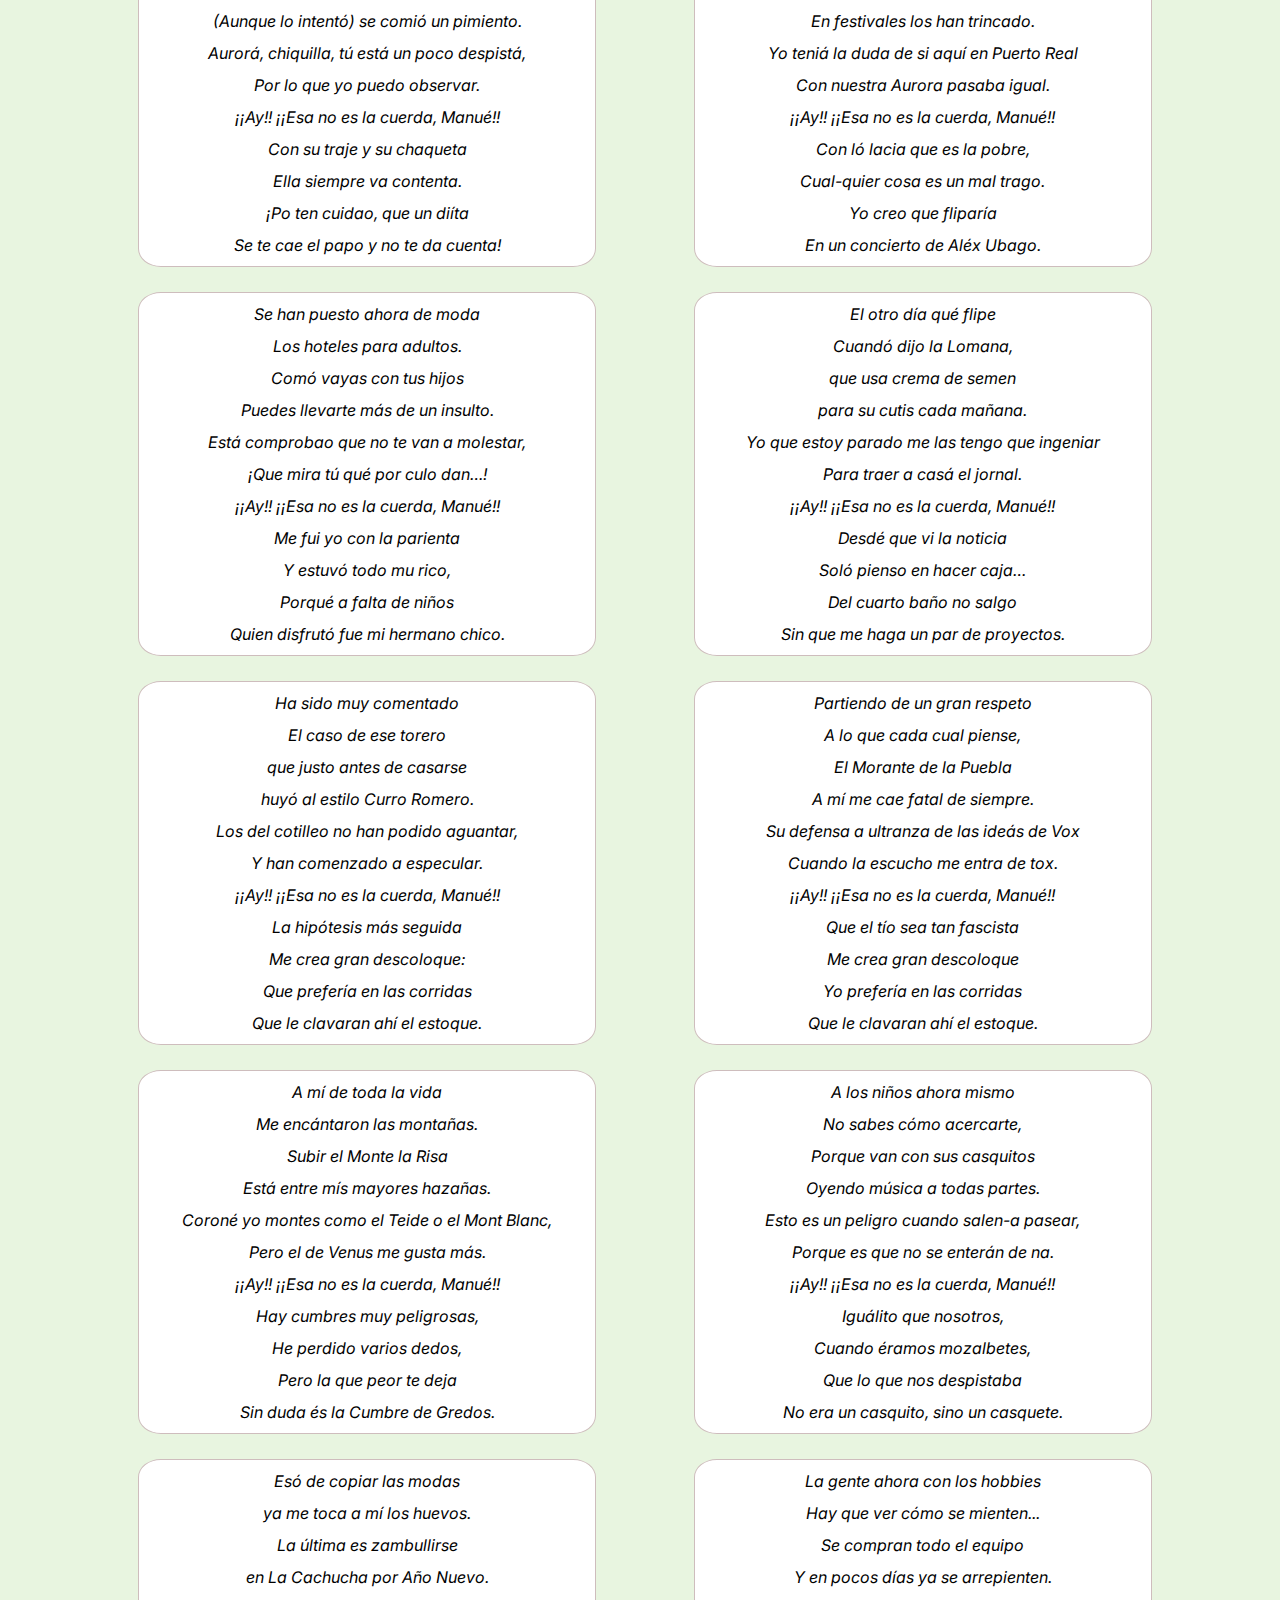
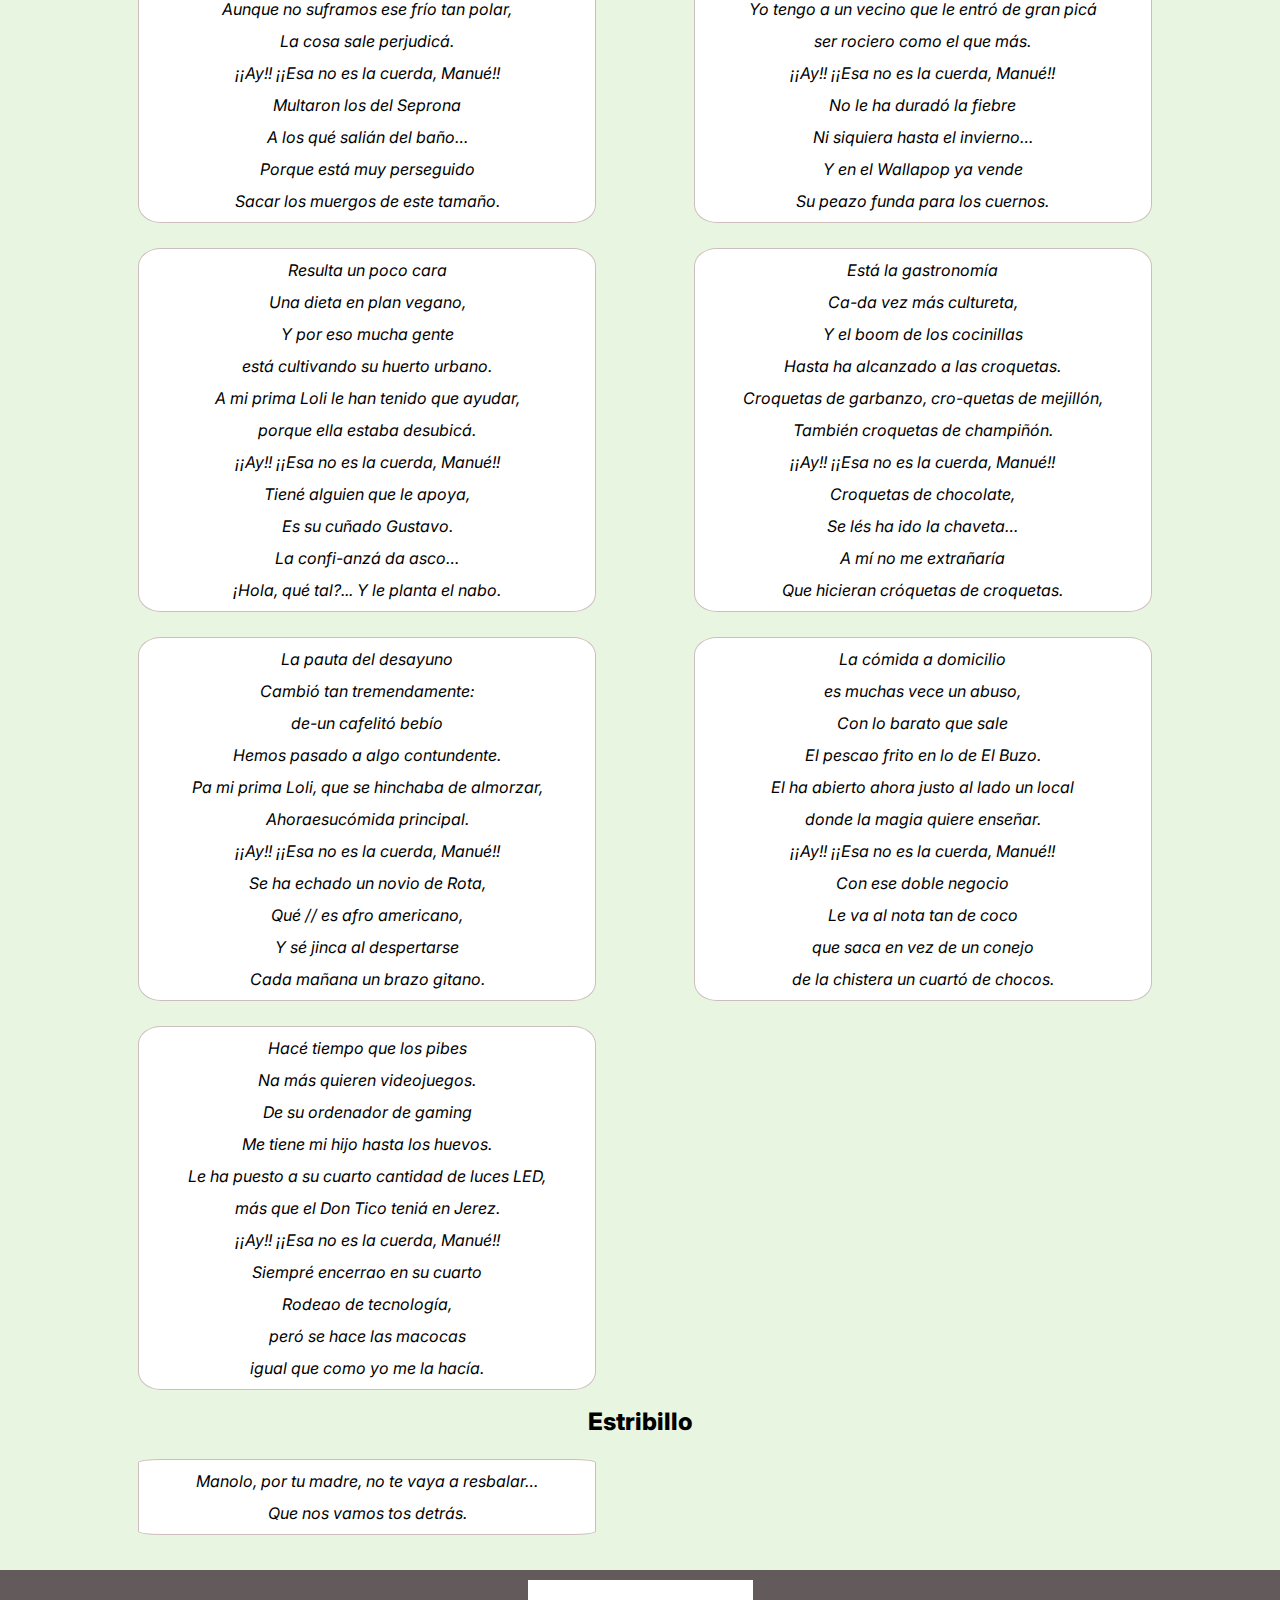
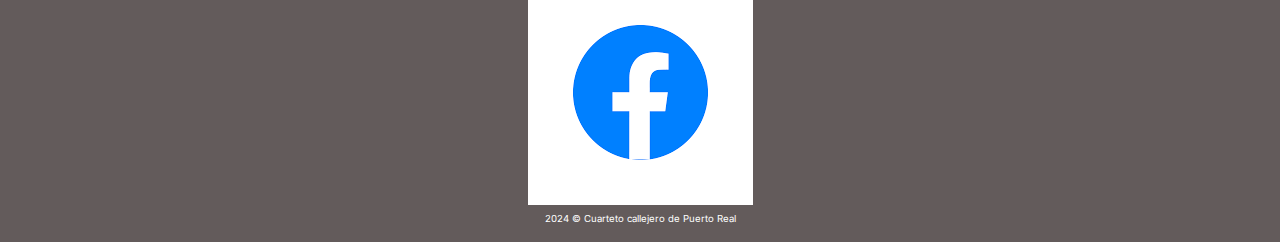
==== commit 117c176f: "-" ====
--- a/index.html
+++ b/index.html
@@ -18,7 +18,7 @@
 <body>
 <header>
     <div id="logo">
-        <h1>¿ OTRO PIQUITO ?</h1>
+        <h1>Los que iban al Himalaya y se quedaron en la esquina de Amaya</h1>
         <h1 id="cuarteto">Cuarteto callejero</h1>
         <a href="index.html"><img src="img/Logo.jpg"></a>
     </div>
@@ -304,6 +304,8 @@
 </main>
     
 <footer>
+    <a href="https://www.facebook.com/cuarteto.callejero.puerto.real?locale=es_ES" target="_blank"><img src="img/facebook.png"></a>
+
     <div id="copyright">
         <p>2024 © Cuarteto callejero de Puerto Real</p>
     </div>
--- a/css/estilos.css
+++ b/css/estilos.css
@@ -21,12 +21,18 @@
     padding: 15px;
 }
 
-li {
-    list-style: none;
-}
-
 a {
     text-decoration: none;
+}
+
+.expedicion {
+    margin-left: 25px;
+    margin-top: 5px;
+    color: rgb(2, 2, 106);
+}
+.expedicion li {
+    font-size: 1.1em;
+    list-style-image: url("../img/person.svg");
 }
 
 img {
@@ -169,6 +175,11 @@
 
 #copyright p {
     margin-bottom: 5px;
+}
+
+
+li {
+    list-style: none;
 }
 
 @media screen and (min-width: 720px) {
@@ -509,6 +520,7 @@
     color: black;
     margin-top: 20px;
     margin-bottom: 20px;
+    margin-left: 20px;
 }
 
 dt {
@@ -520,7 +532,7 @@
     margin-left: -5px;
     padding-right: 10px;
     content:"\25AA";
-    font-size: 2.2em;
+    font-size: 2em;
     position: relative;
     top: 0.2em;
     color: rgb(4, 102, 53);
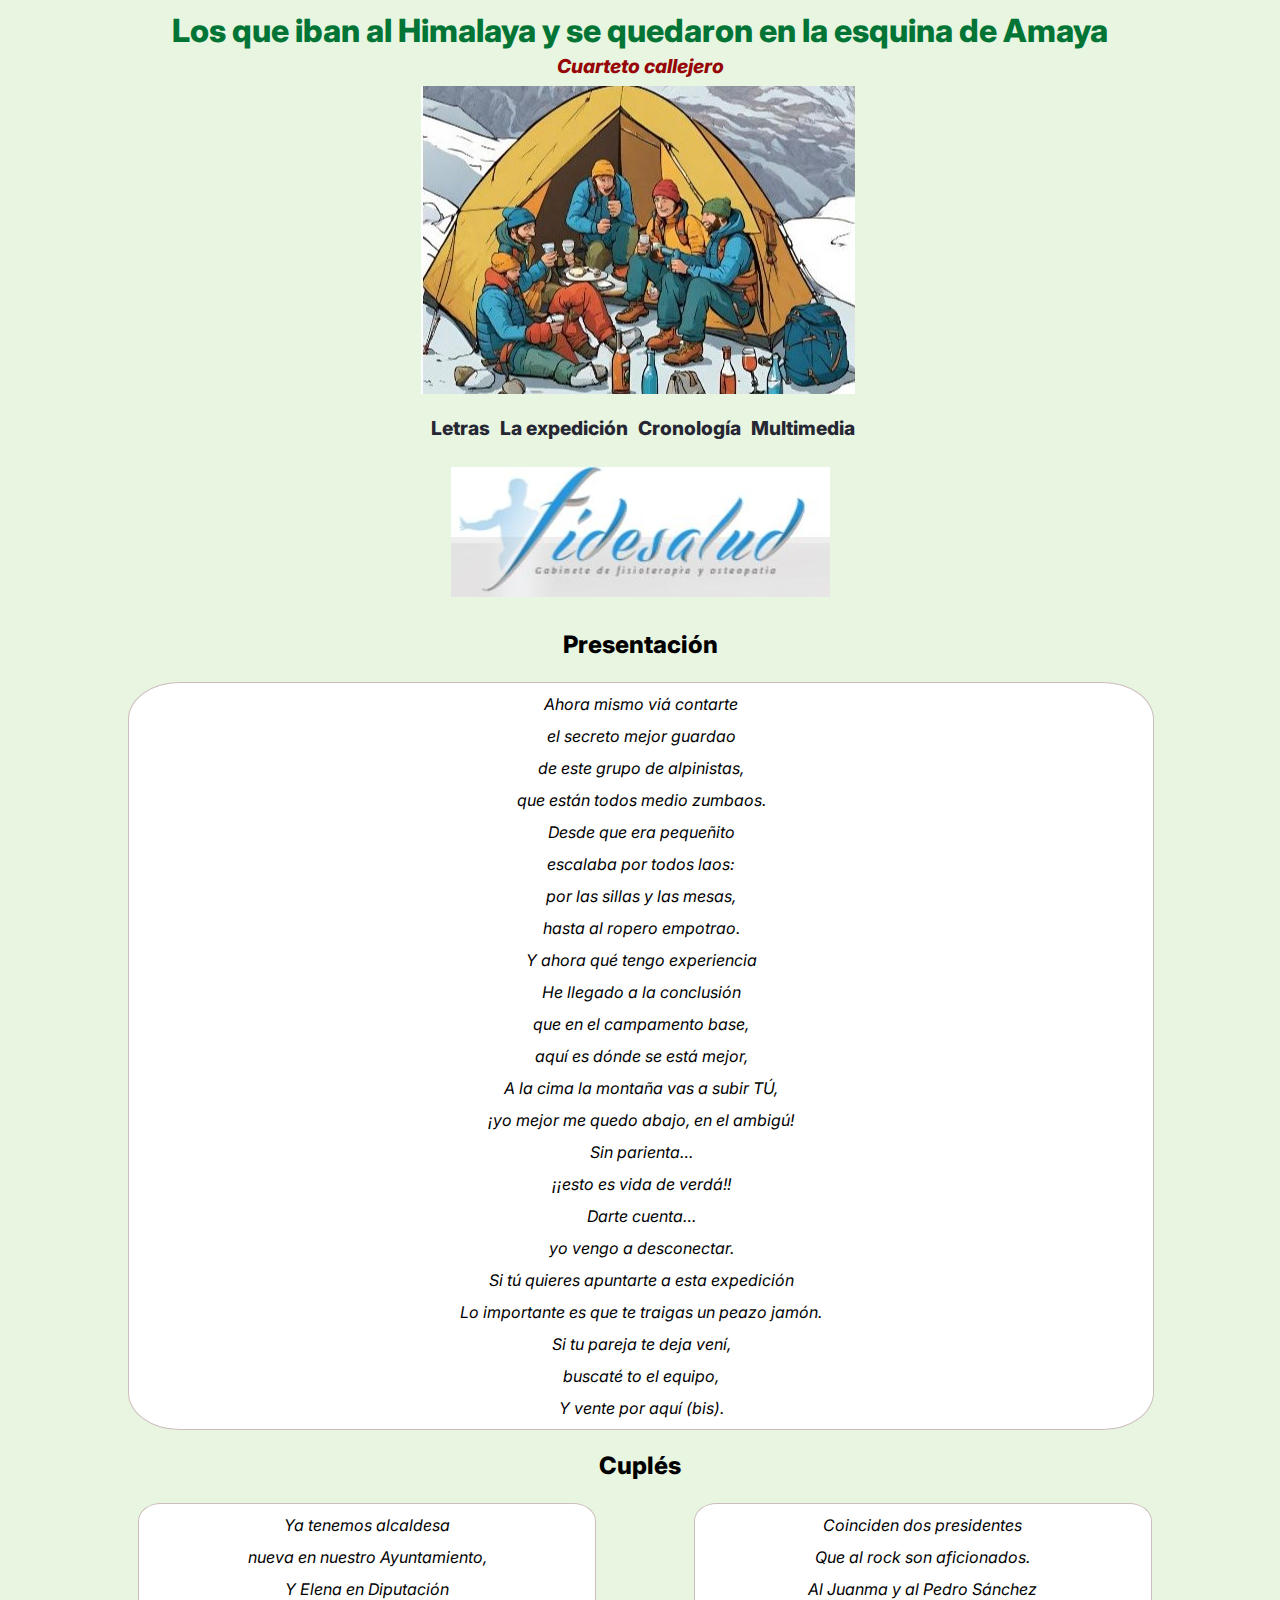
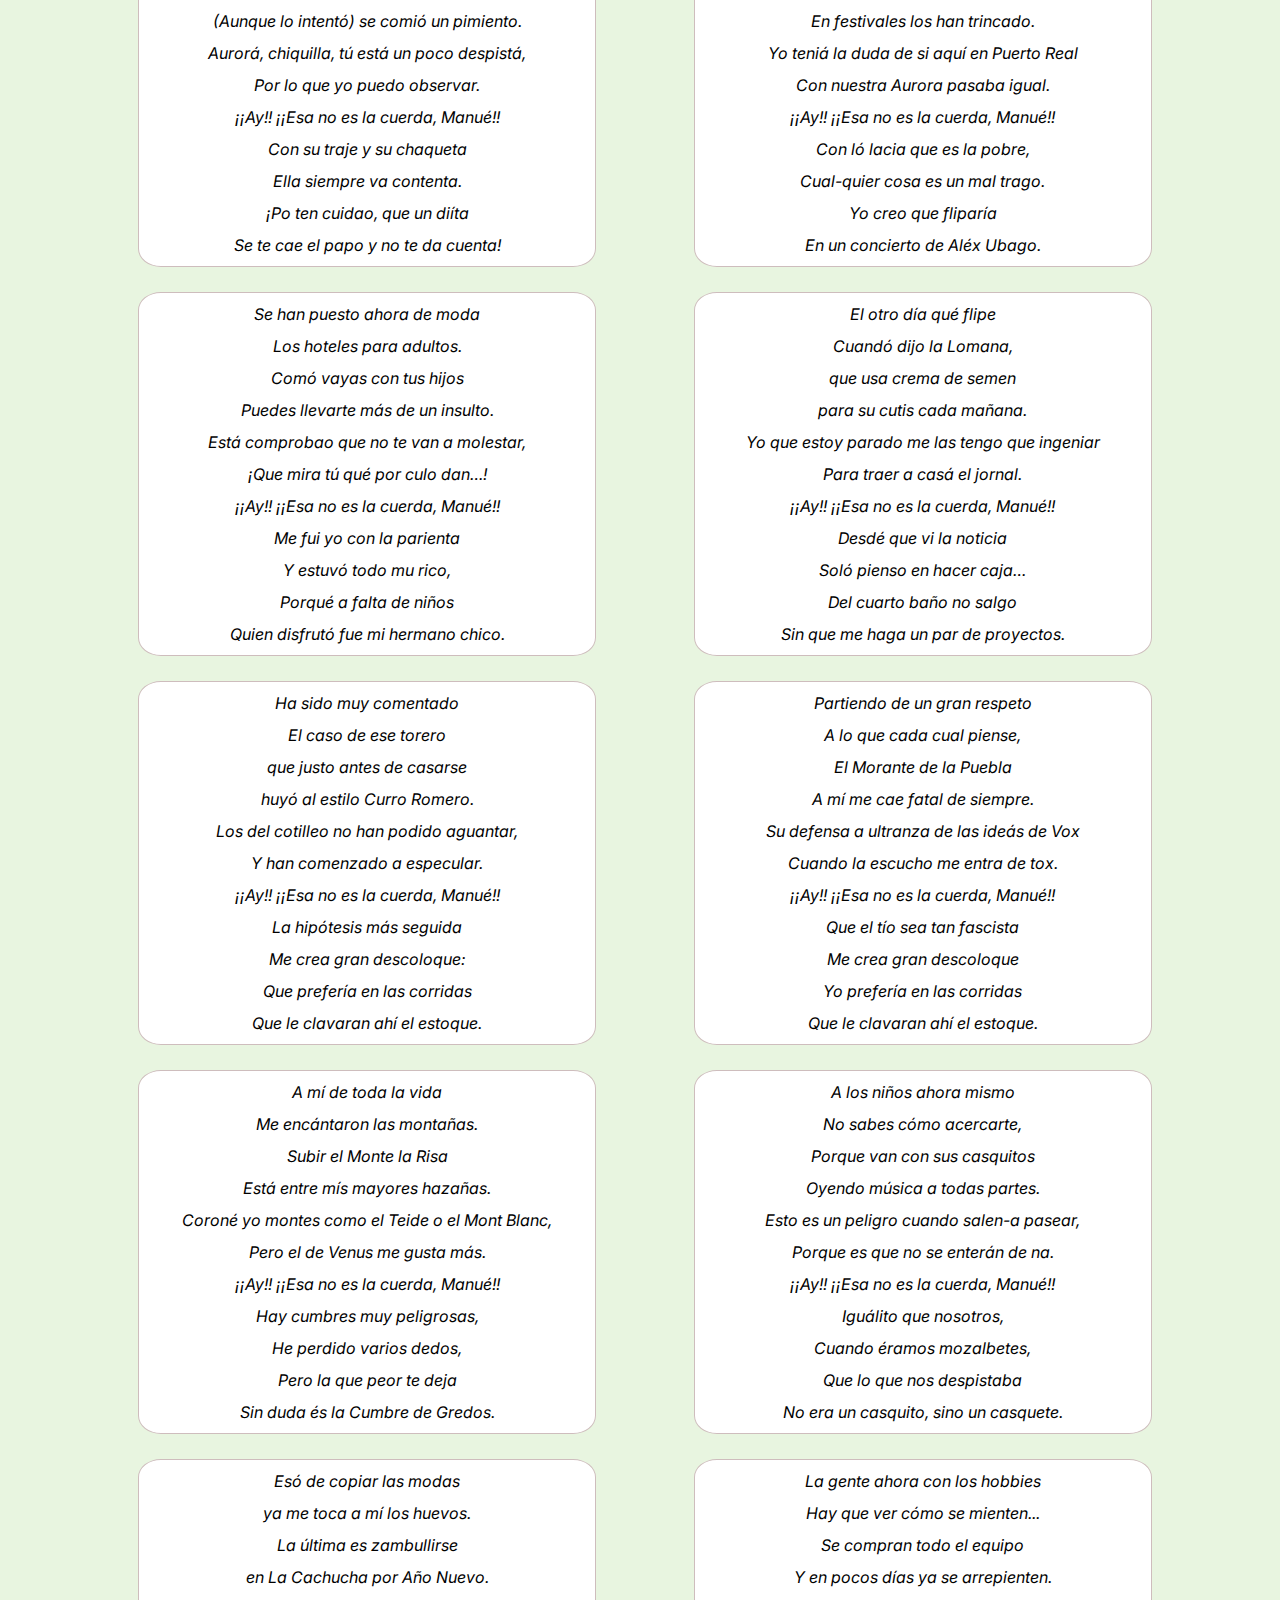
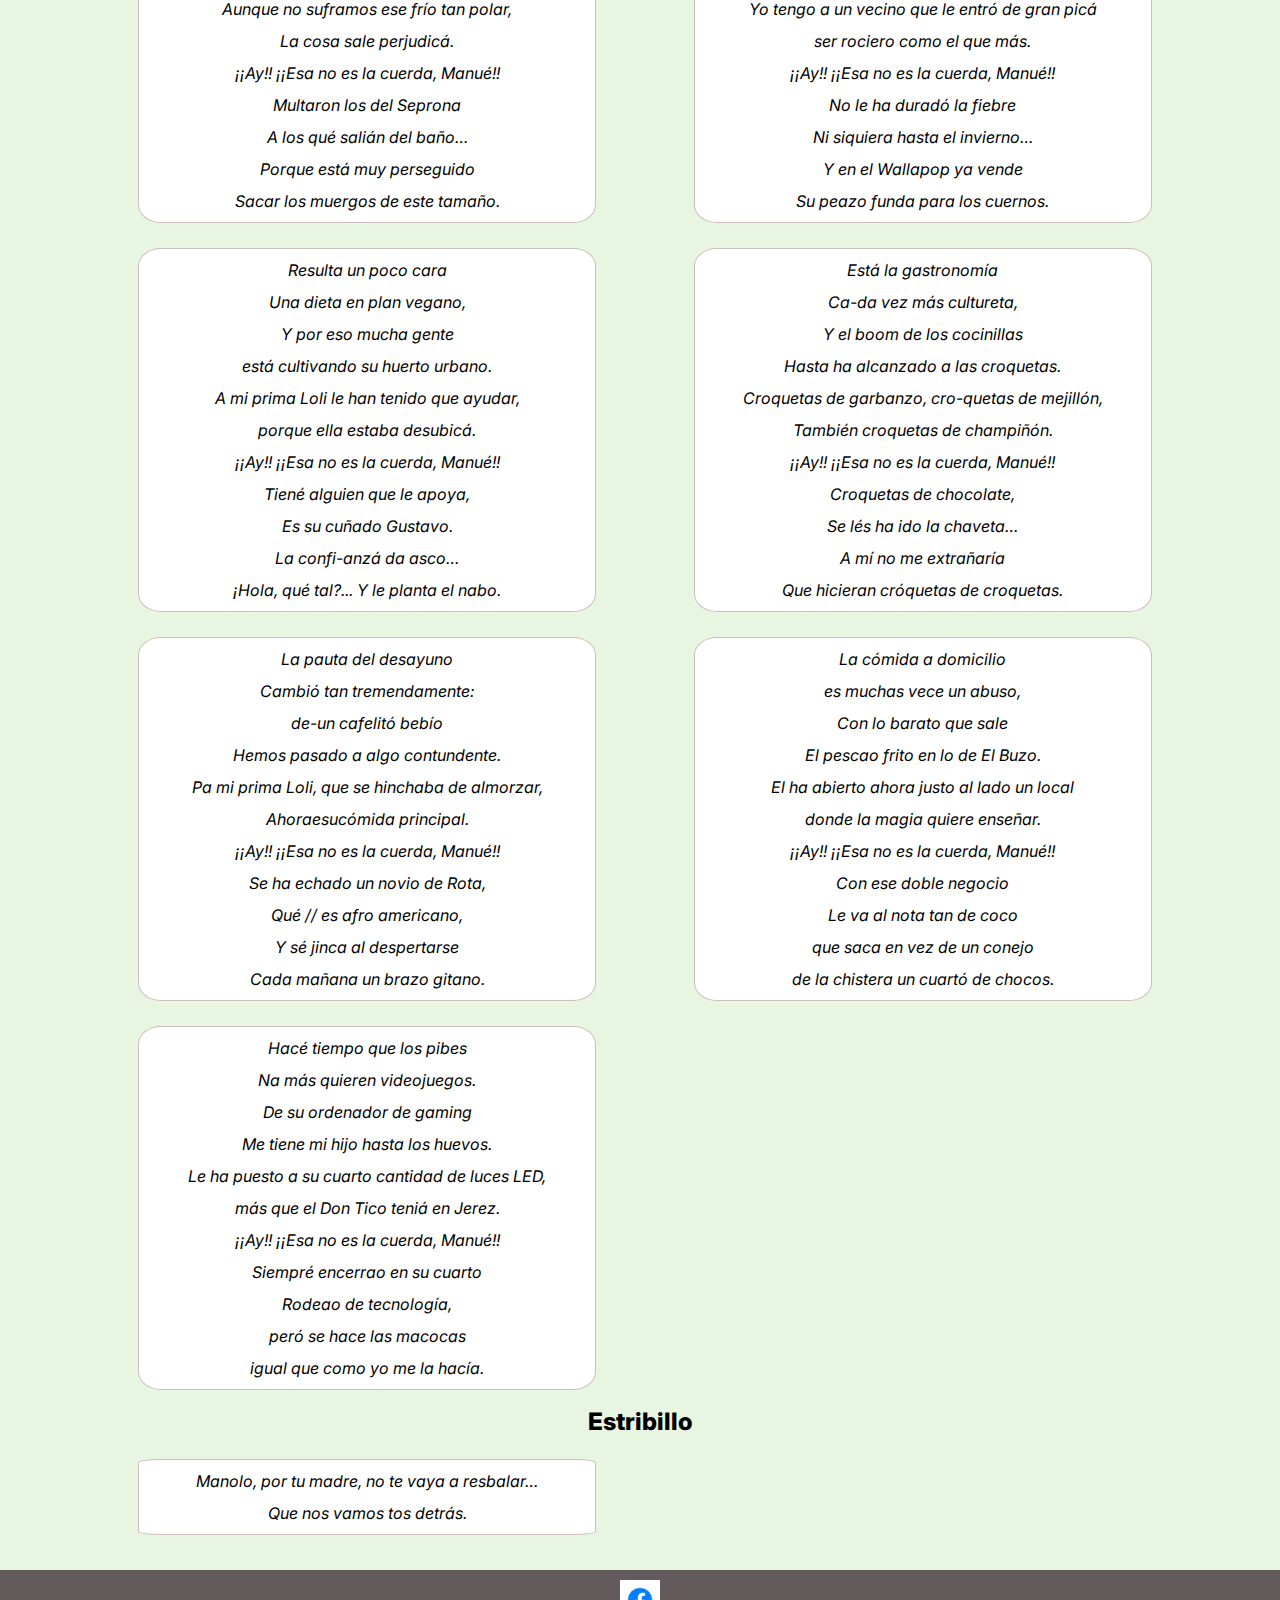
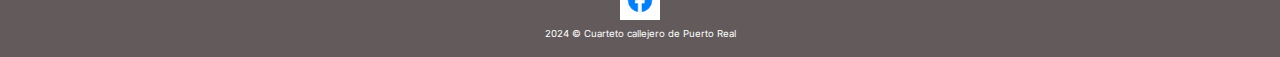
==== commit 75dacff4: "--" ====
--- a/index.html
+++ b/index.html
@@ -304,8 +304,9 @@
 </main>
     
 <footer>
-    <a href="https://www.facebook.com/cuarteto.callejero.puerto.real?locale=es_ES" target="_blank"><img src="img/facebook.png"></a>
-
+    <div>
+        <a href="https://www.facebook.com/cuarteto.callejero.puerto.real?locale=es_ES" target="_blank"><img width="40" height="40" src="img/facebook.png"></a>
+    </div>
     <div id="copyright">
         <p>2024 © Cuarteto callejero de Puerto Real</p>
     </div>
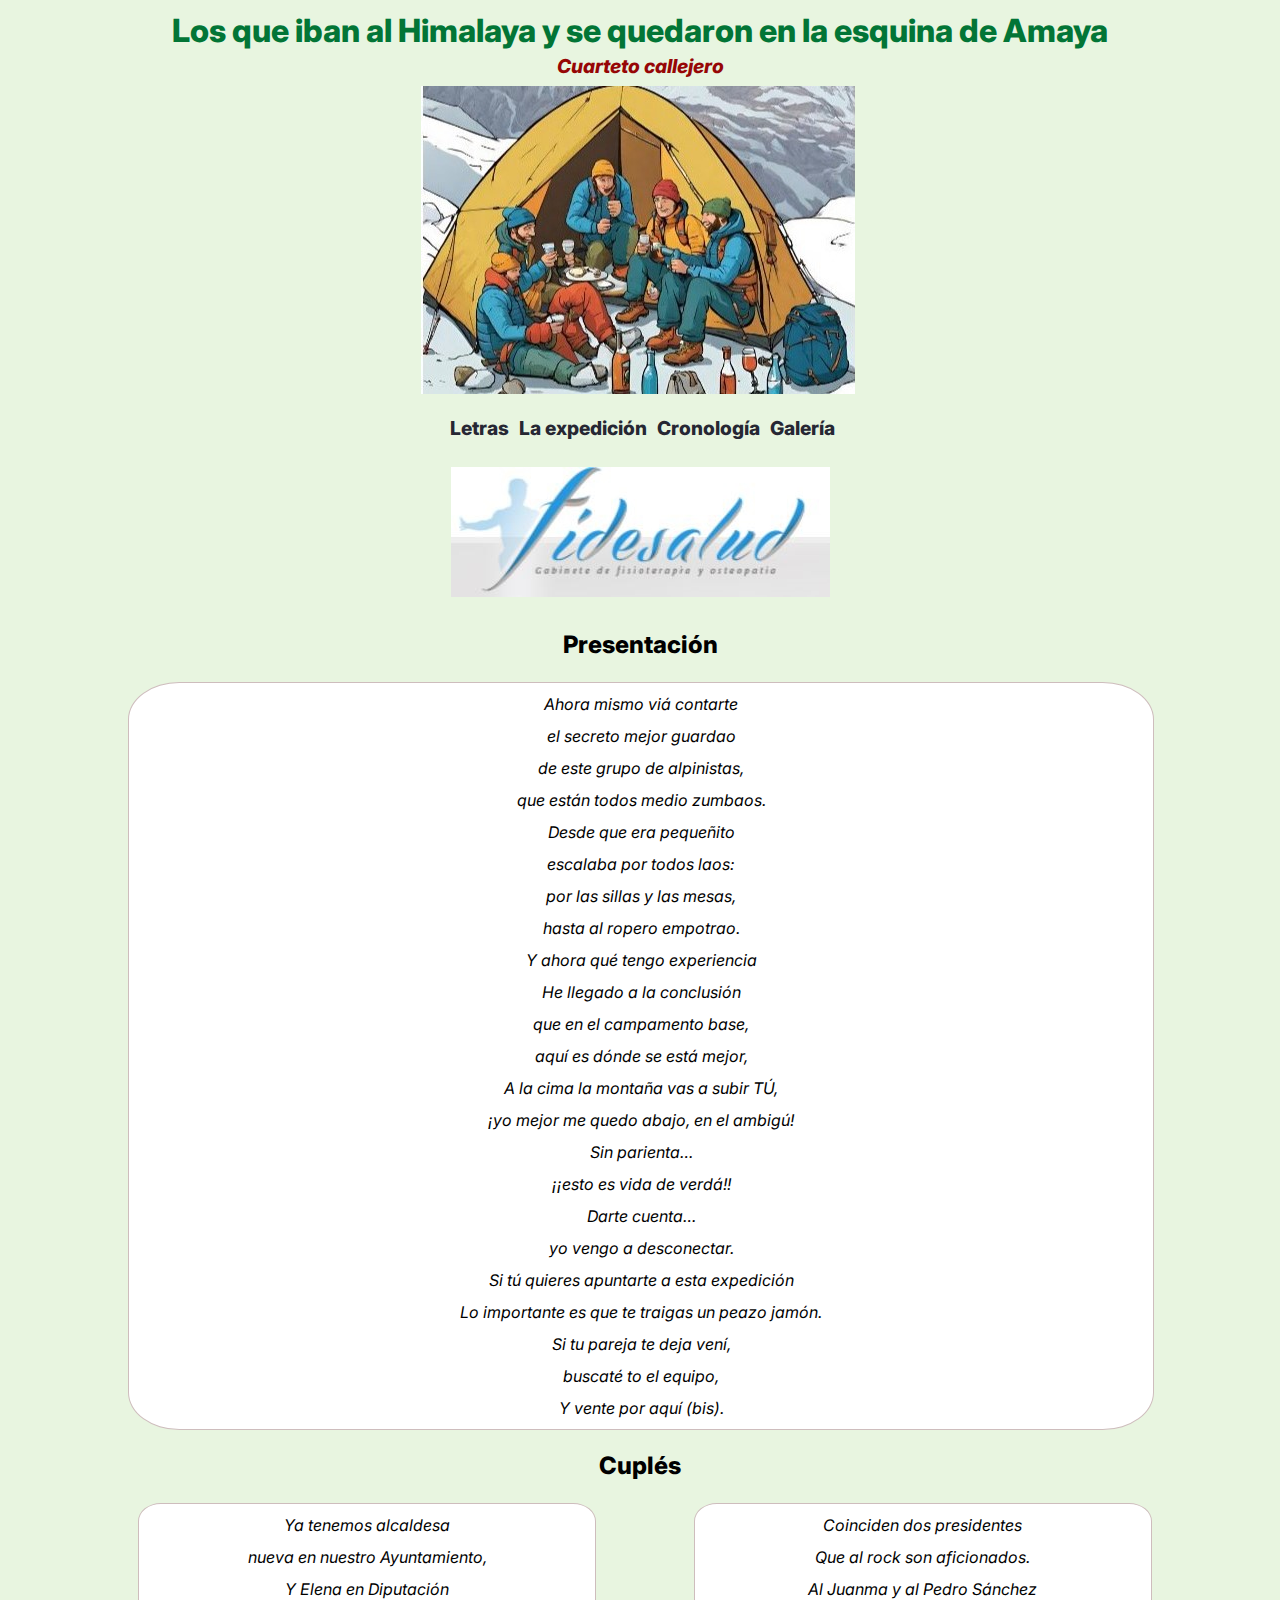
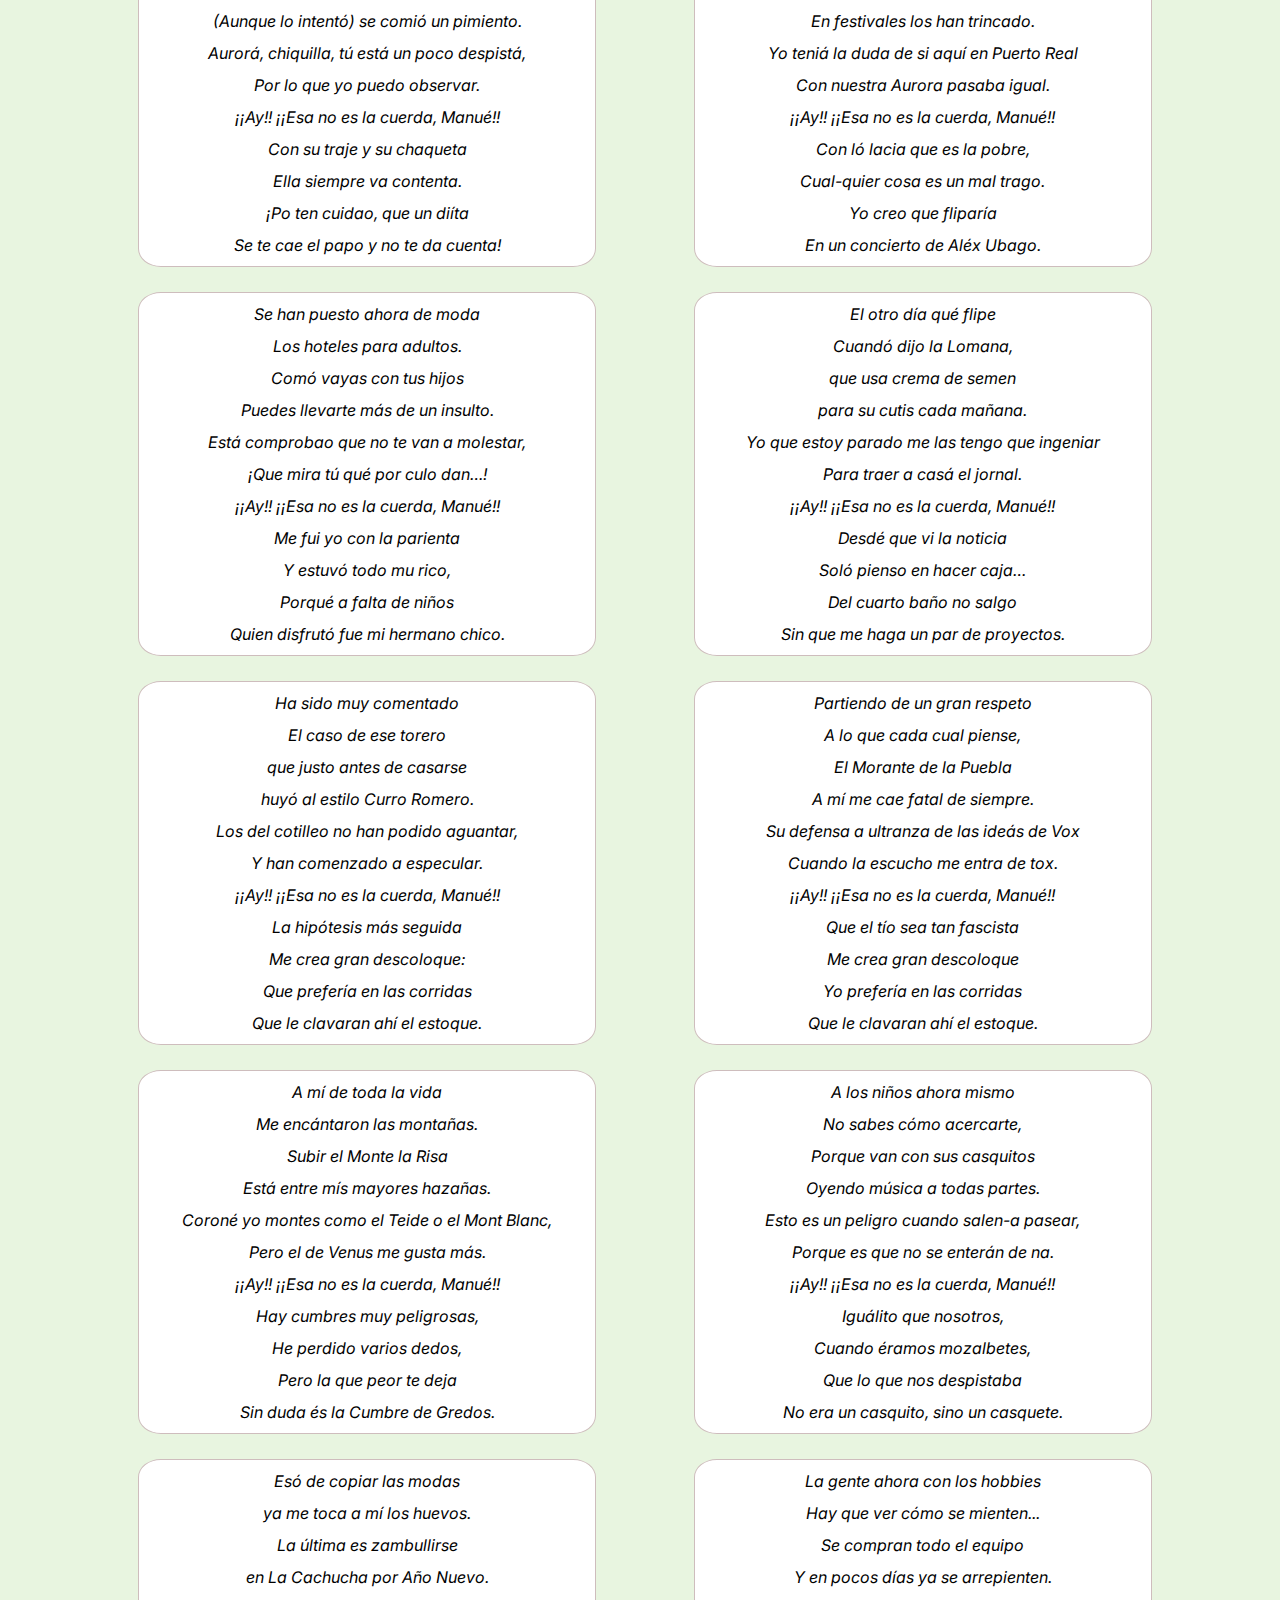
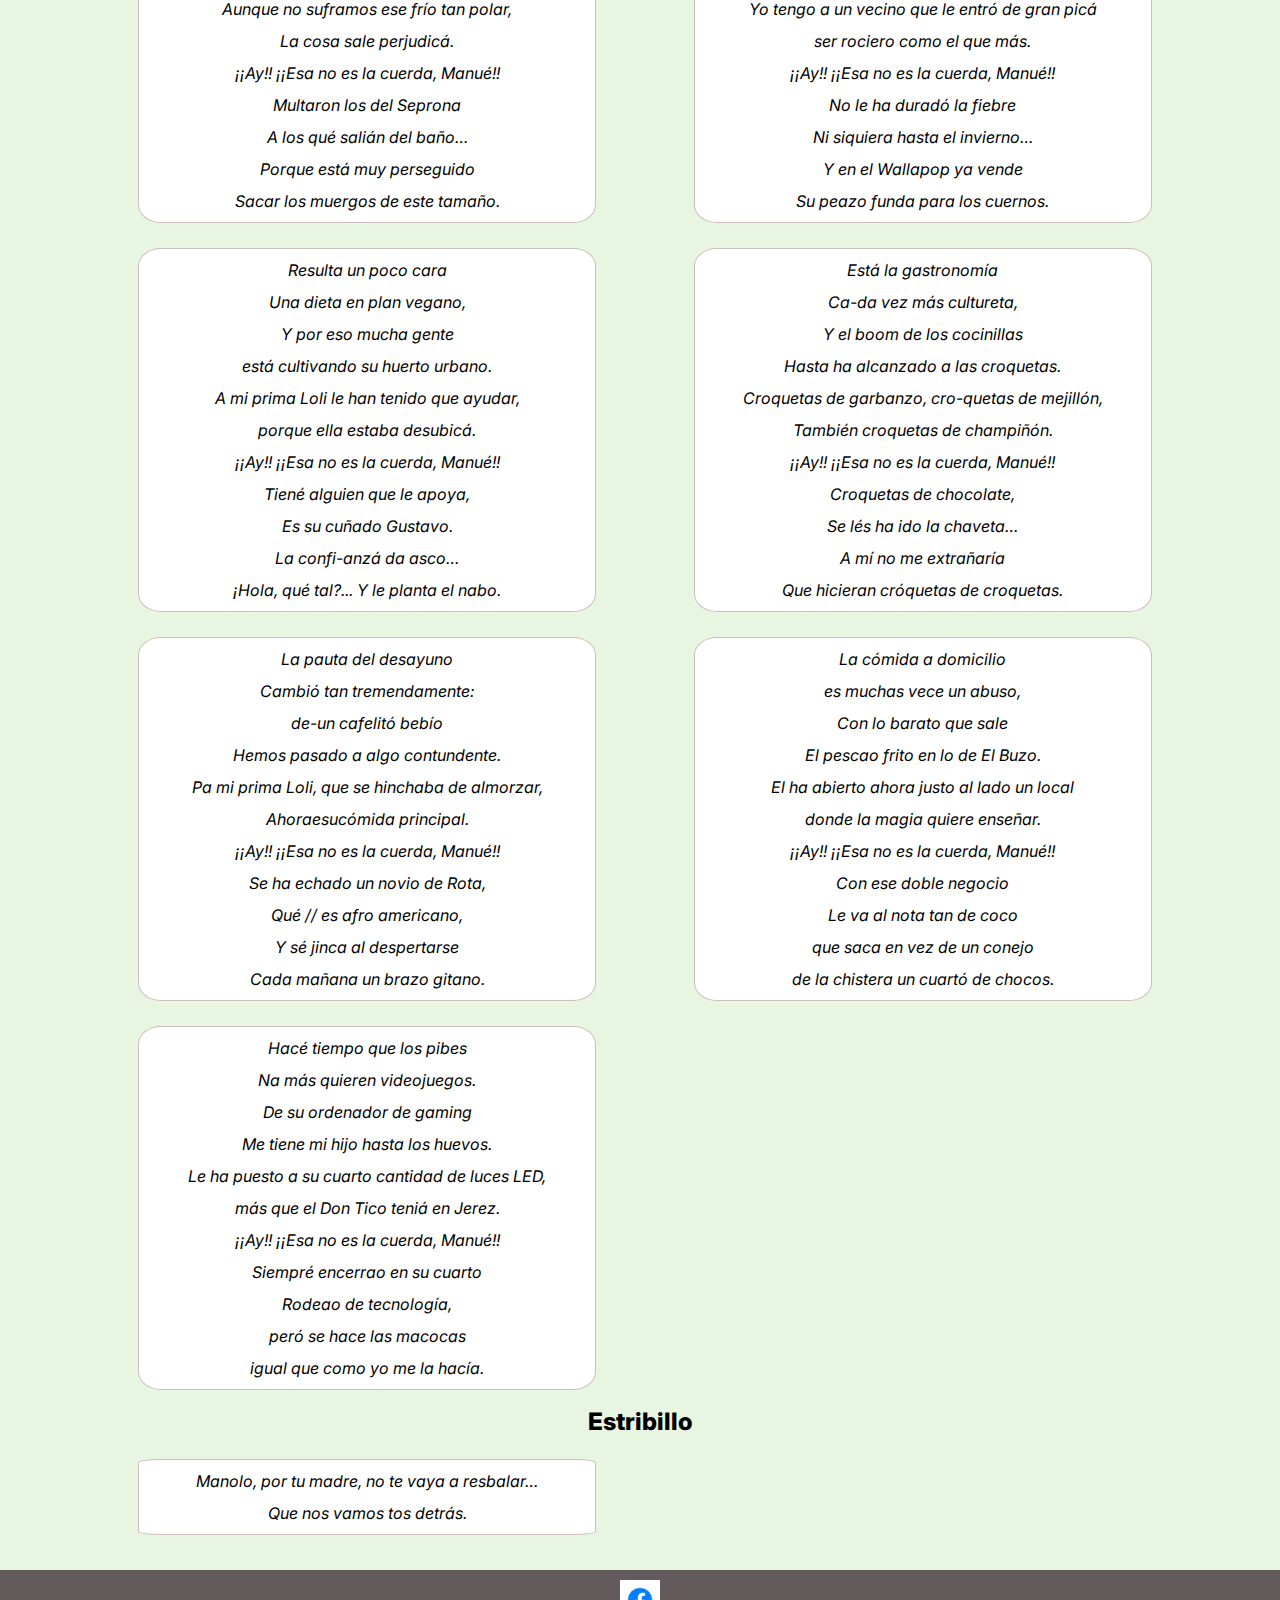
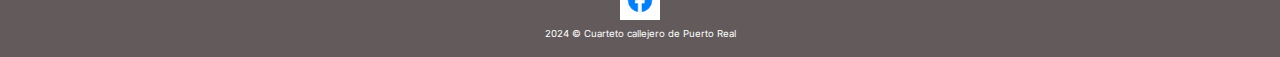
==== commit ece8197a: "--" ====
--- a/index.html
+++ b/index.html
@@ -11,8 +11,7 @@
     <!--Google fonts-->
     <link rel="preconnect" href="https://fonts.googleapis.com">
     <link rel="preconnect" href="https://fonts.gstatic.com" crossorigin>
-    <link href="https://fonts.googleapis.com/css2?family=Inter:wght@400;700;800&display=swap" rel="stylesheet">
-                
+    <link href="https://fonts.googleapis.com/css2?family=Inter:wght@400;700;800&display=swap" rel="stylesheet">            
 </head>
 
 <body>
@@ -27,7 +26,7 @@
             <li><a href="index.html">Letras</a></li>
             <li><a href="expedicion.html">La expedición</a></li>
             <li><a href="cronologia.html">Cronología</a></li>
-            <li><a href="multimedia.html">Multimedia</a></li>
+            <li><a href="galeria.html">Galería</a></li>
         </ul>    
     </nav>
 
--- a/css/estilos.css
+++ b/css/estilos.css
@@ -28,11 +28,13 @@
 .expedicion {
     margin-left: 25px;
     margin-top: 5px;
-    color: rgb(2, 2, 106);
+    color: rgb(24, 87, 19);
 }
 .expedicion li {
+    margin-left: 15px;
     font-size: 1.1em;
-    list-style-image: url("../img/person.svg");
+    list-style-image: url("data:image/svg+xml,%3Csvg xmlns='http://www.w3.org/2000/svg' width='1em' height='1em' viewBox='0 0 32 32'%3E%3Cpath fill='%23000' d='m17.012 3.021l-.912 1.66l-6.522 11.856l-1.916-1.916l-.66 1.098l-5.86 9.767L.235 27h31.284l-.598-1.395l-3-7l-.582-1.357l-2.068 2.068l-7.403-14.605zm-.073 4.282l3.04 5.996l-.774.664l-2.28-1.953l-2.279 1.953l-.93-.799zm-.013 7.34l2.28 1.953l1.702-1.46l3.2 6.315l.622 1.233l1.932-1.932L28.482 25H3.766c1.43-2.385 2.862-4.77 4.293-7.154l1.988 1.988l.642-1.166c.681-1.238 1.363-2.475 2.043-3.713l1.914 1.64z'/%3E%3C/svg%3E");
+    font-family: 'Lucida Sans', 'Lucida Sans Regular', 'Lucida Grande', 'Lucida Sans Unicode', Geneva, Verdana, sans-serif;
 }
 
 img {
@@ -471,7 +473,6 @@
     margin-right: 5px;
 }
 
-
 figure {
     margin-top: 30px;
     margin-bottom: 60px;
@@ -482,6 +483,7 @@
     width: 100%;
     height: 0;
     padding-bottom: 56.25%;
+    text-align: center;
 }
 
 .video {
@@ -493,6 +495,7 @@
 }
 
 figcaption {
+    text-align: center;
     font-size: 0.7rem;
 }
 
